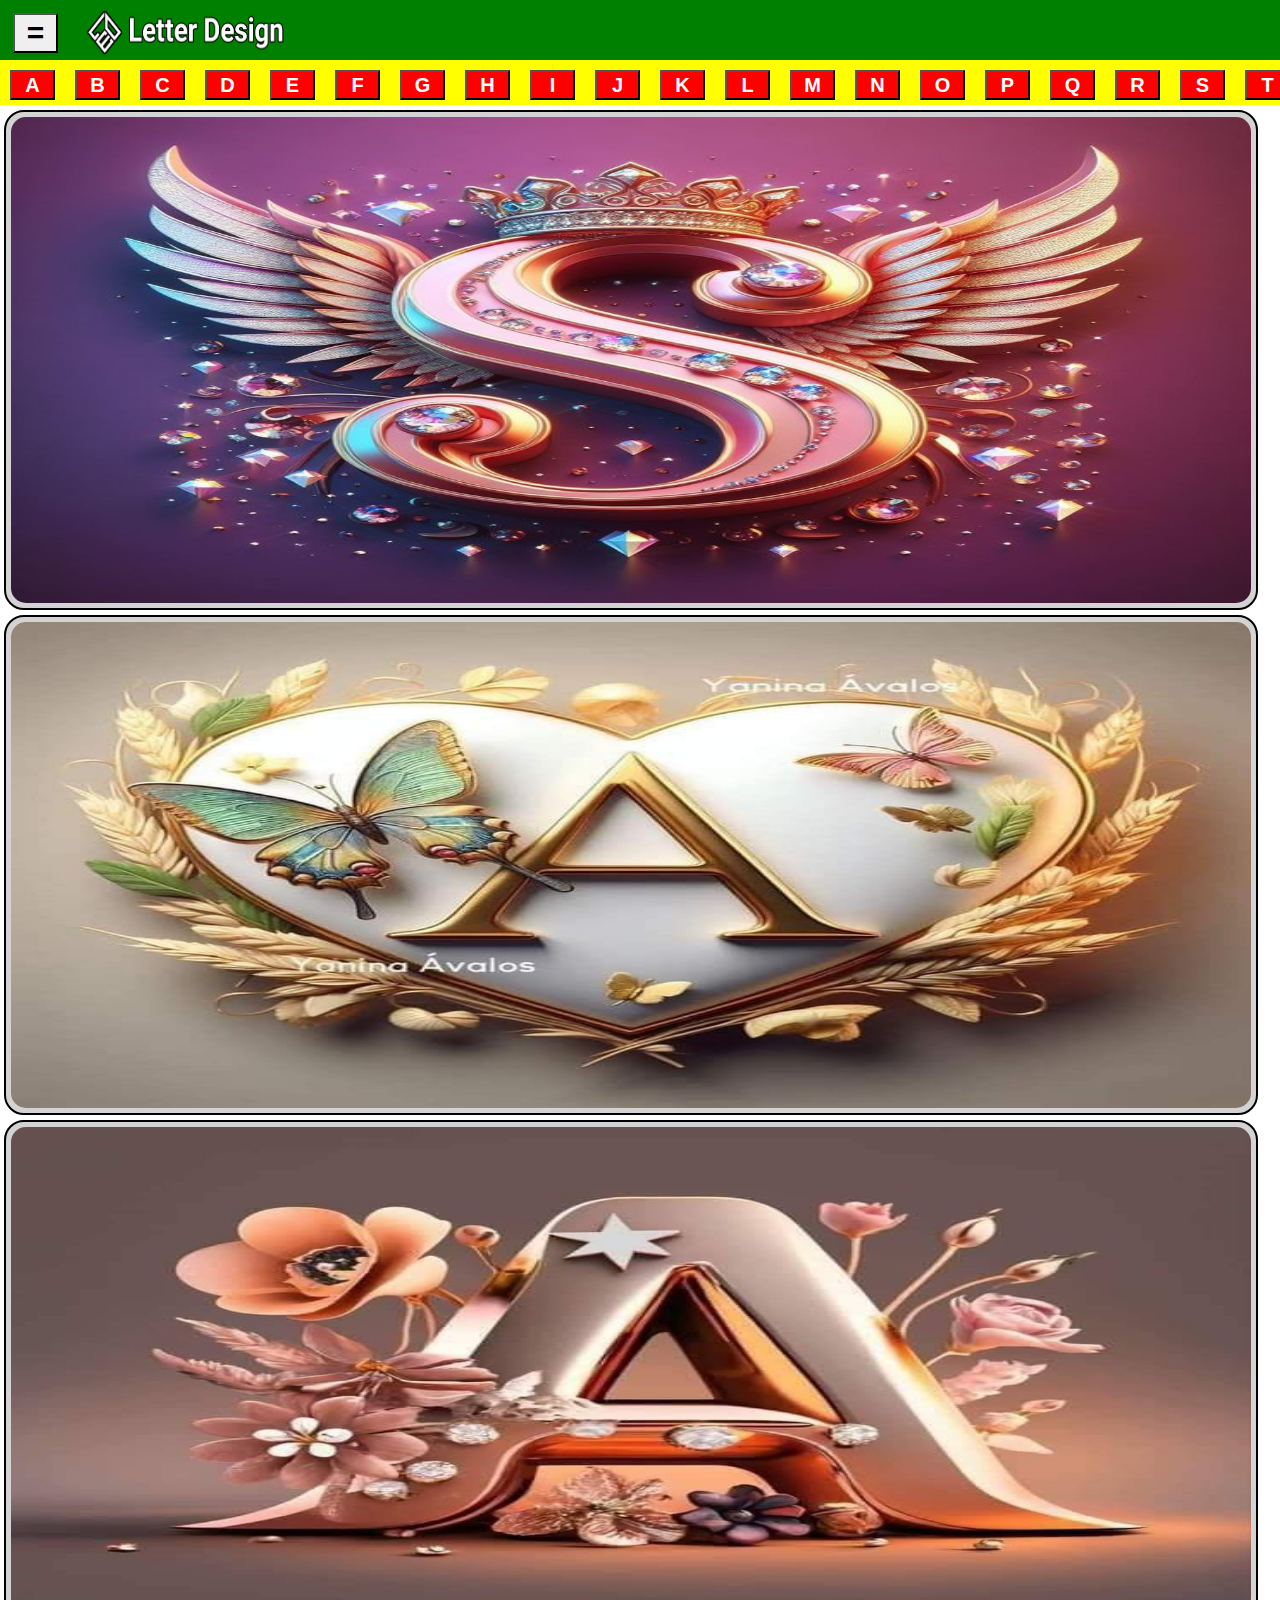
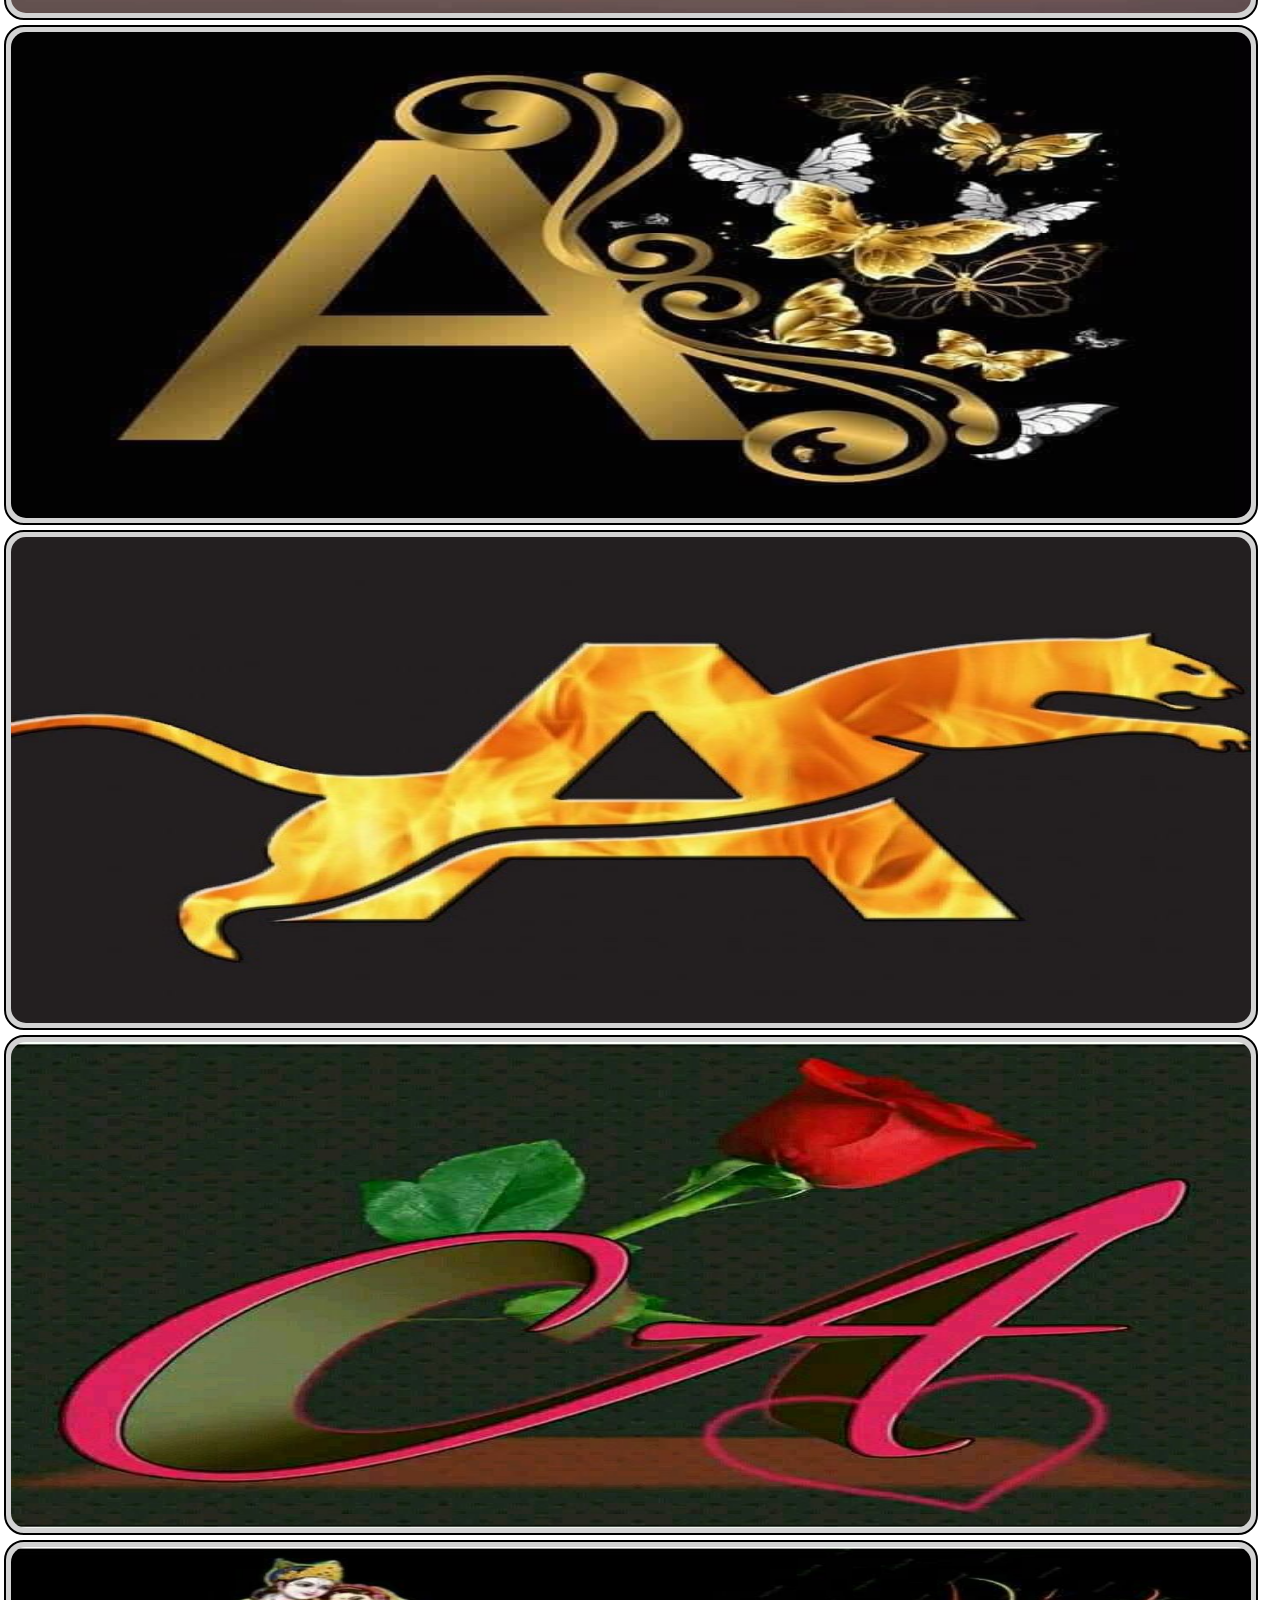
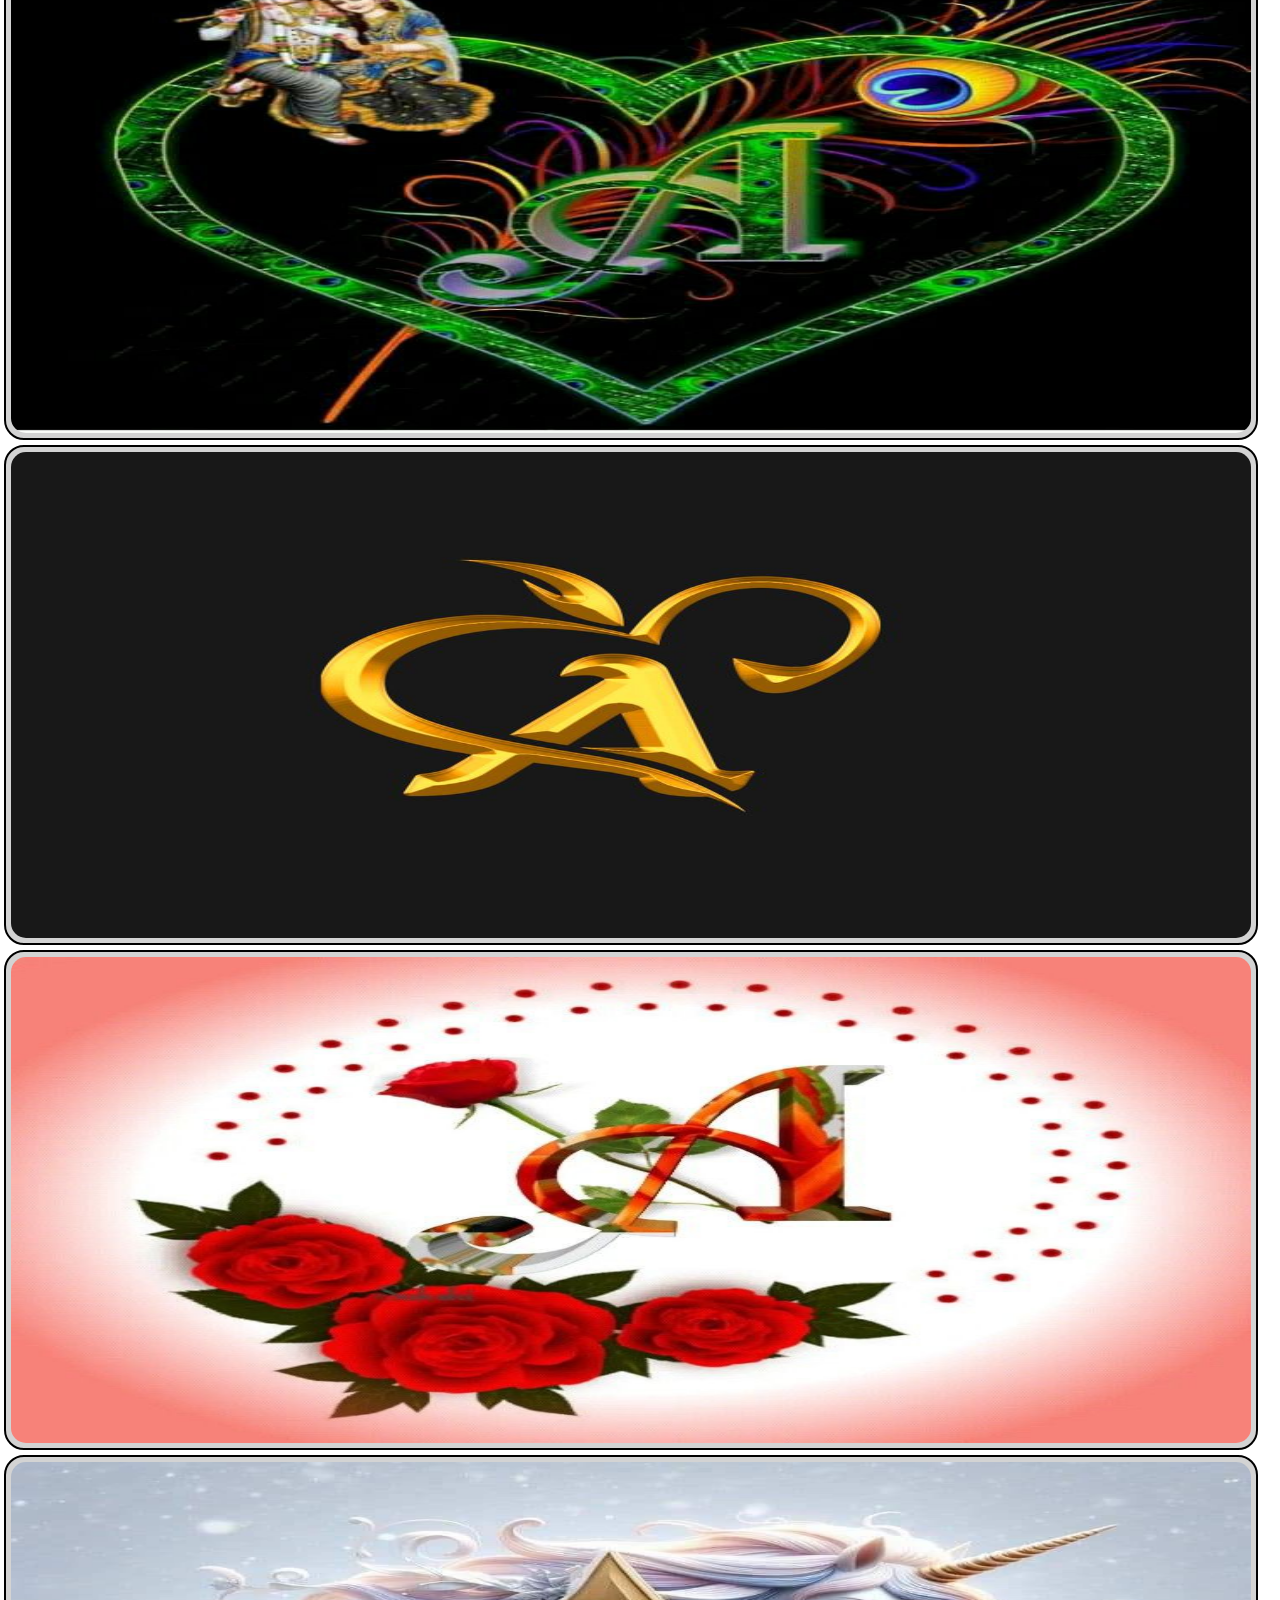
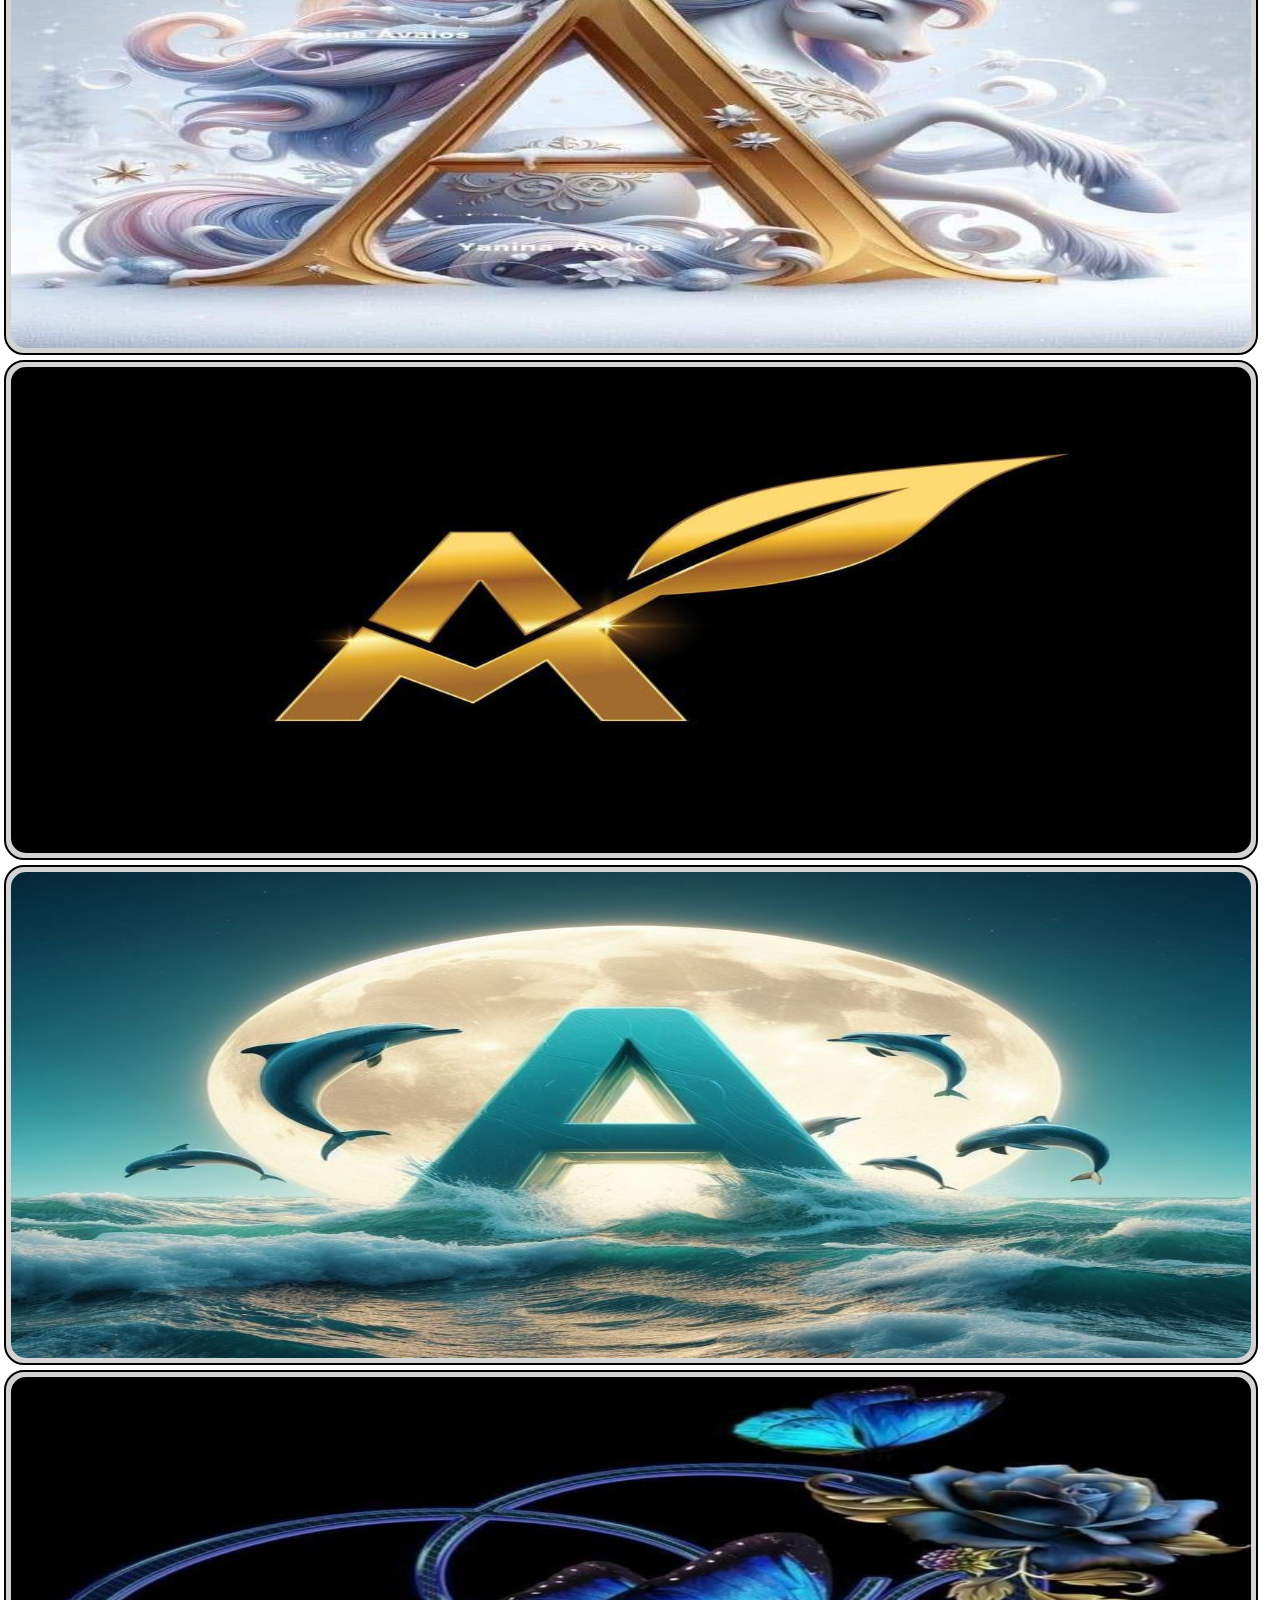
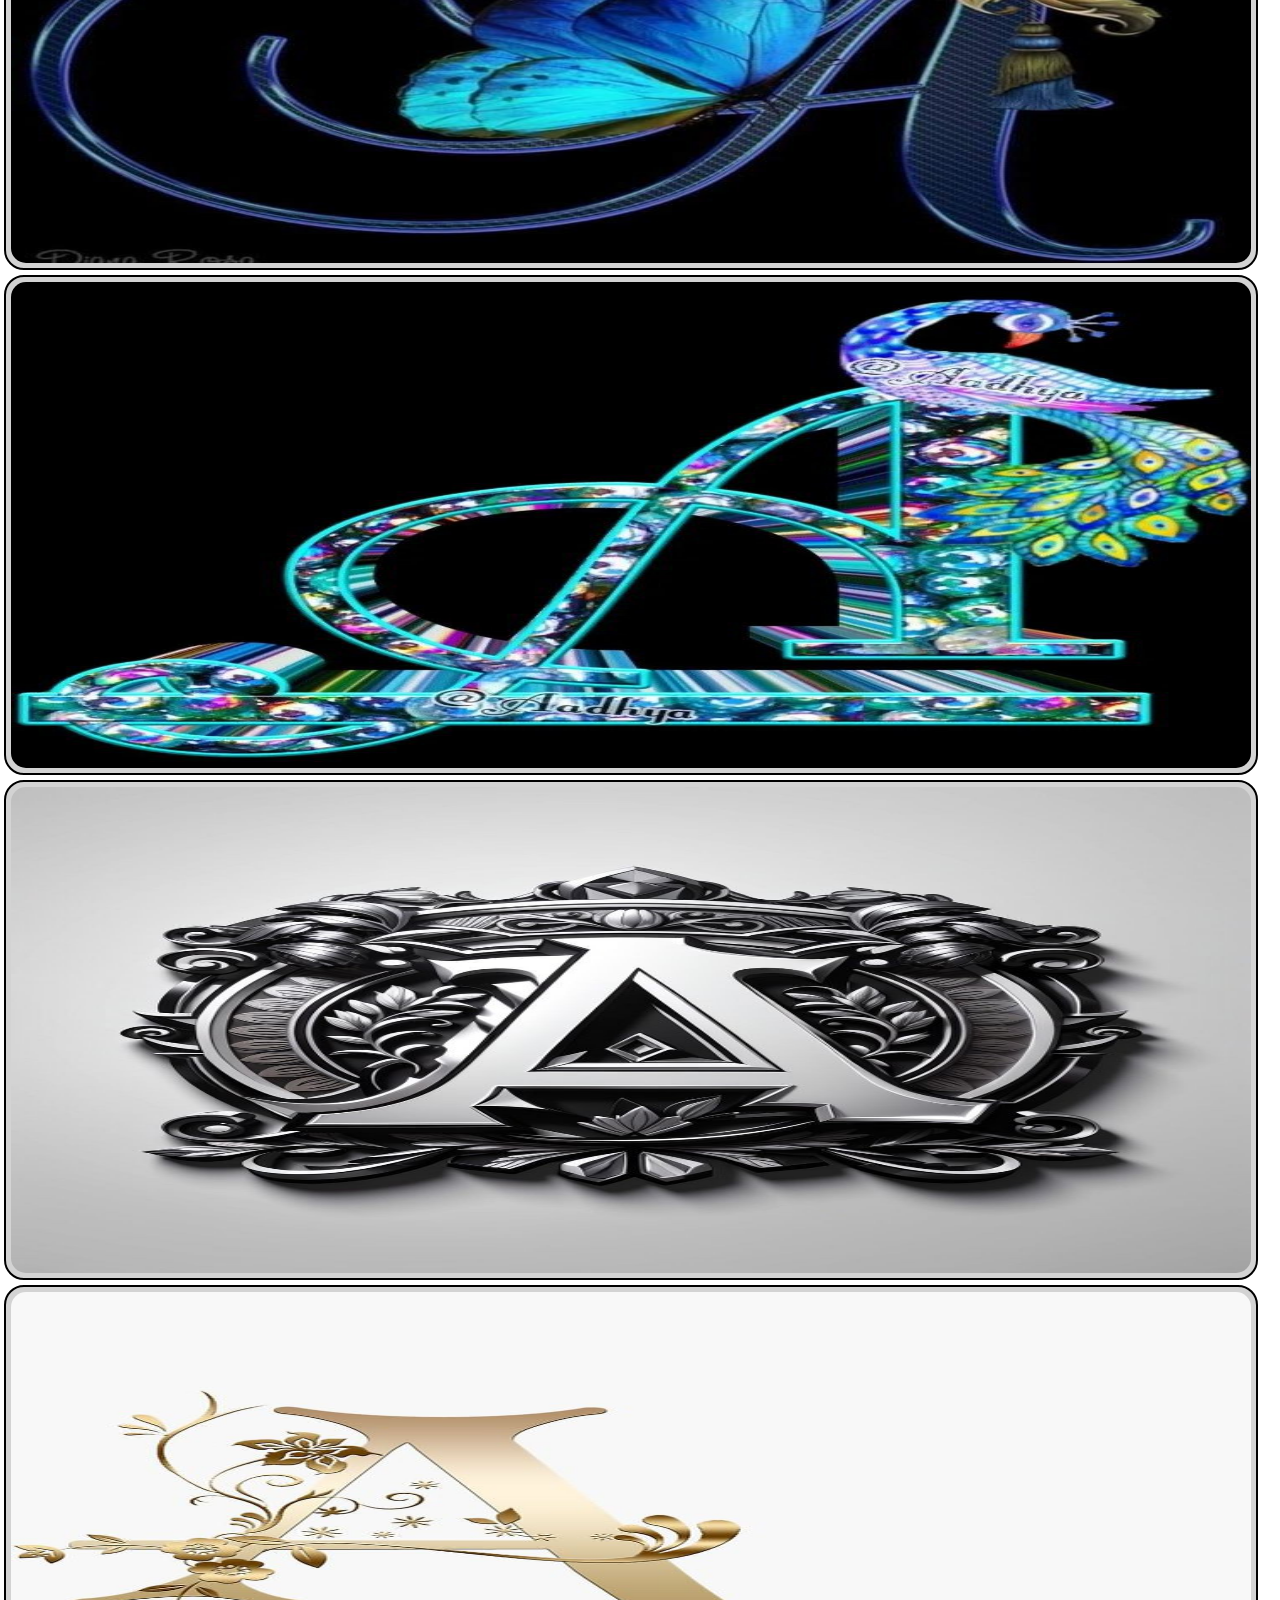
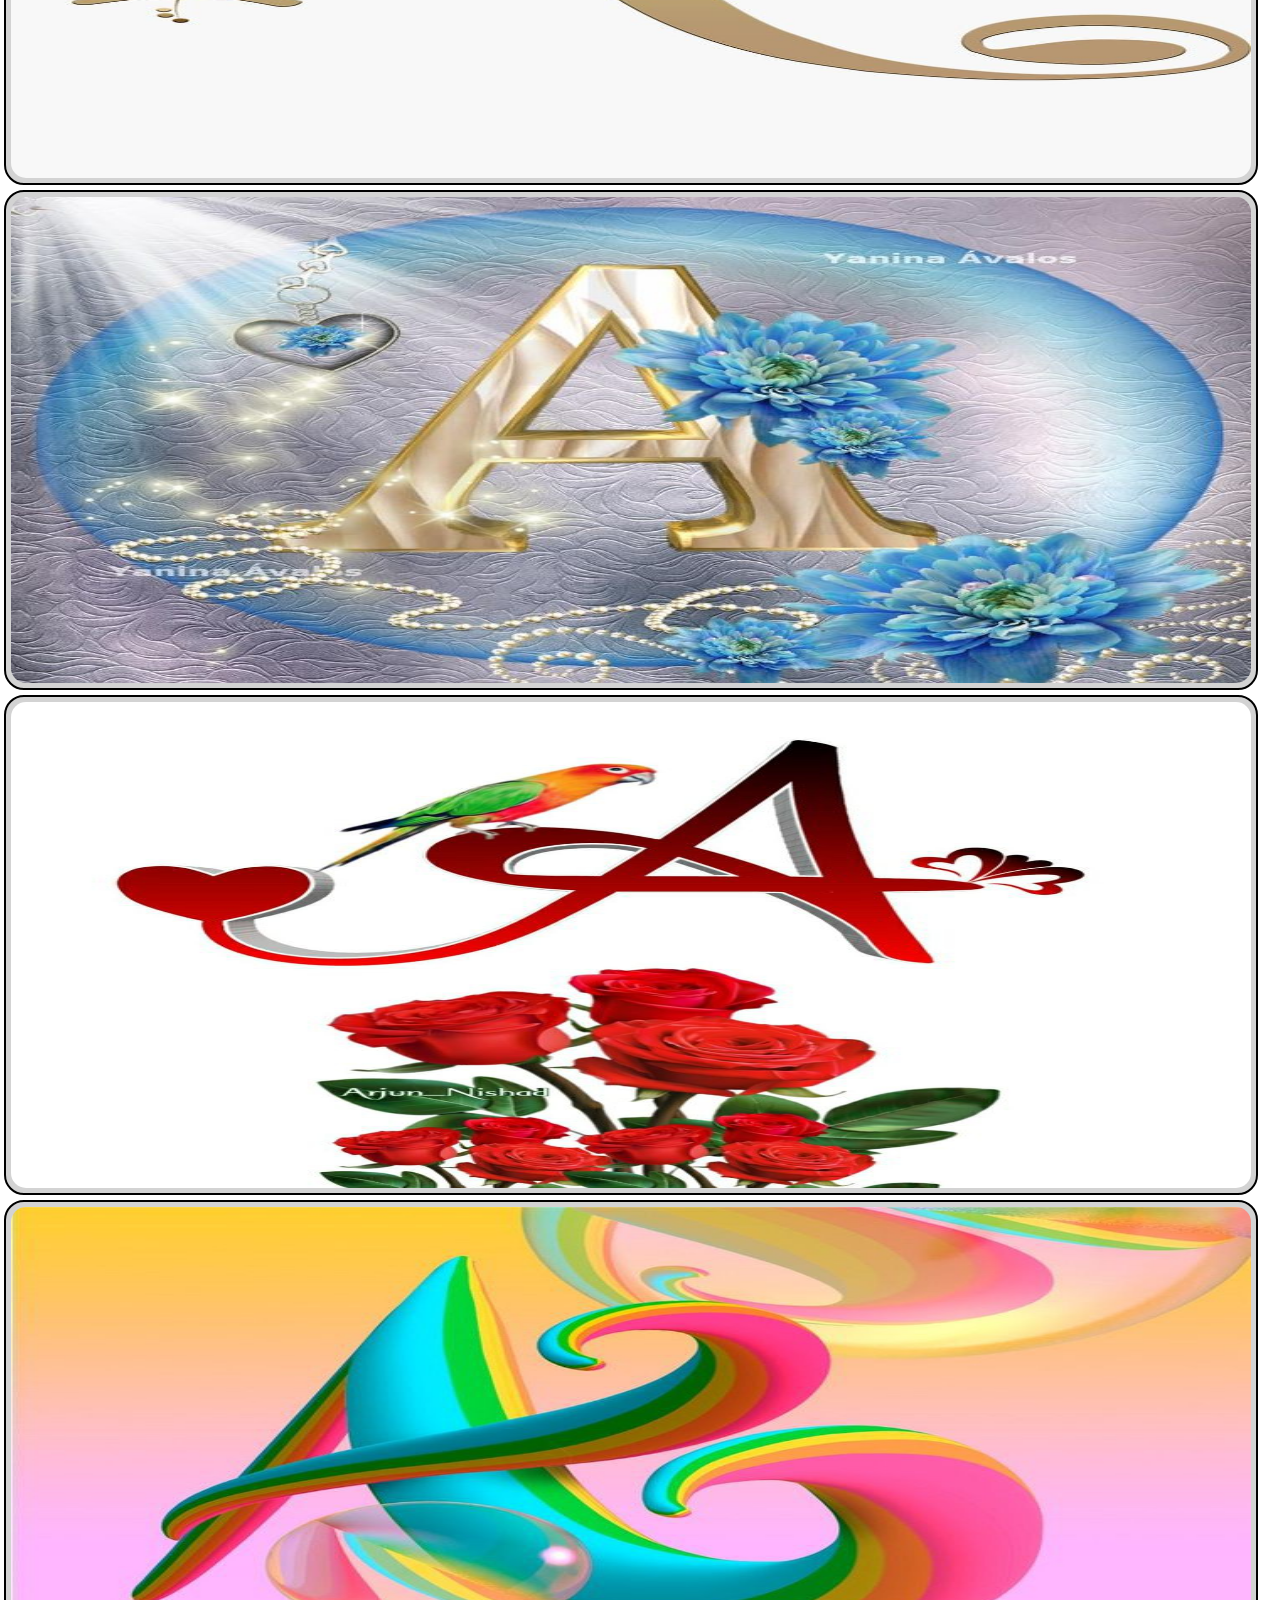
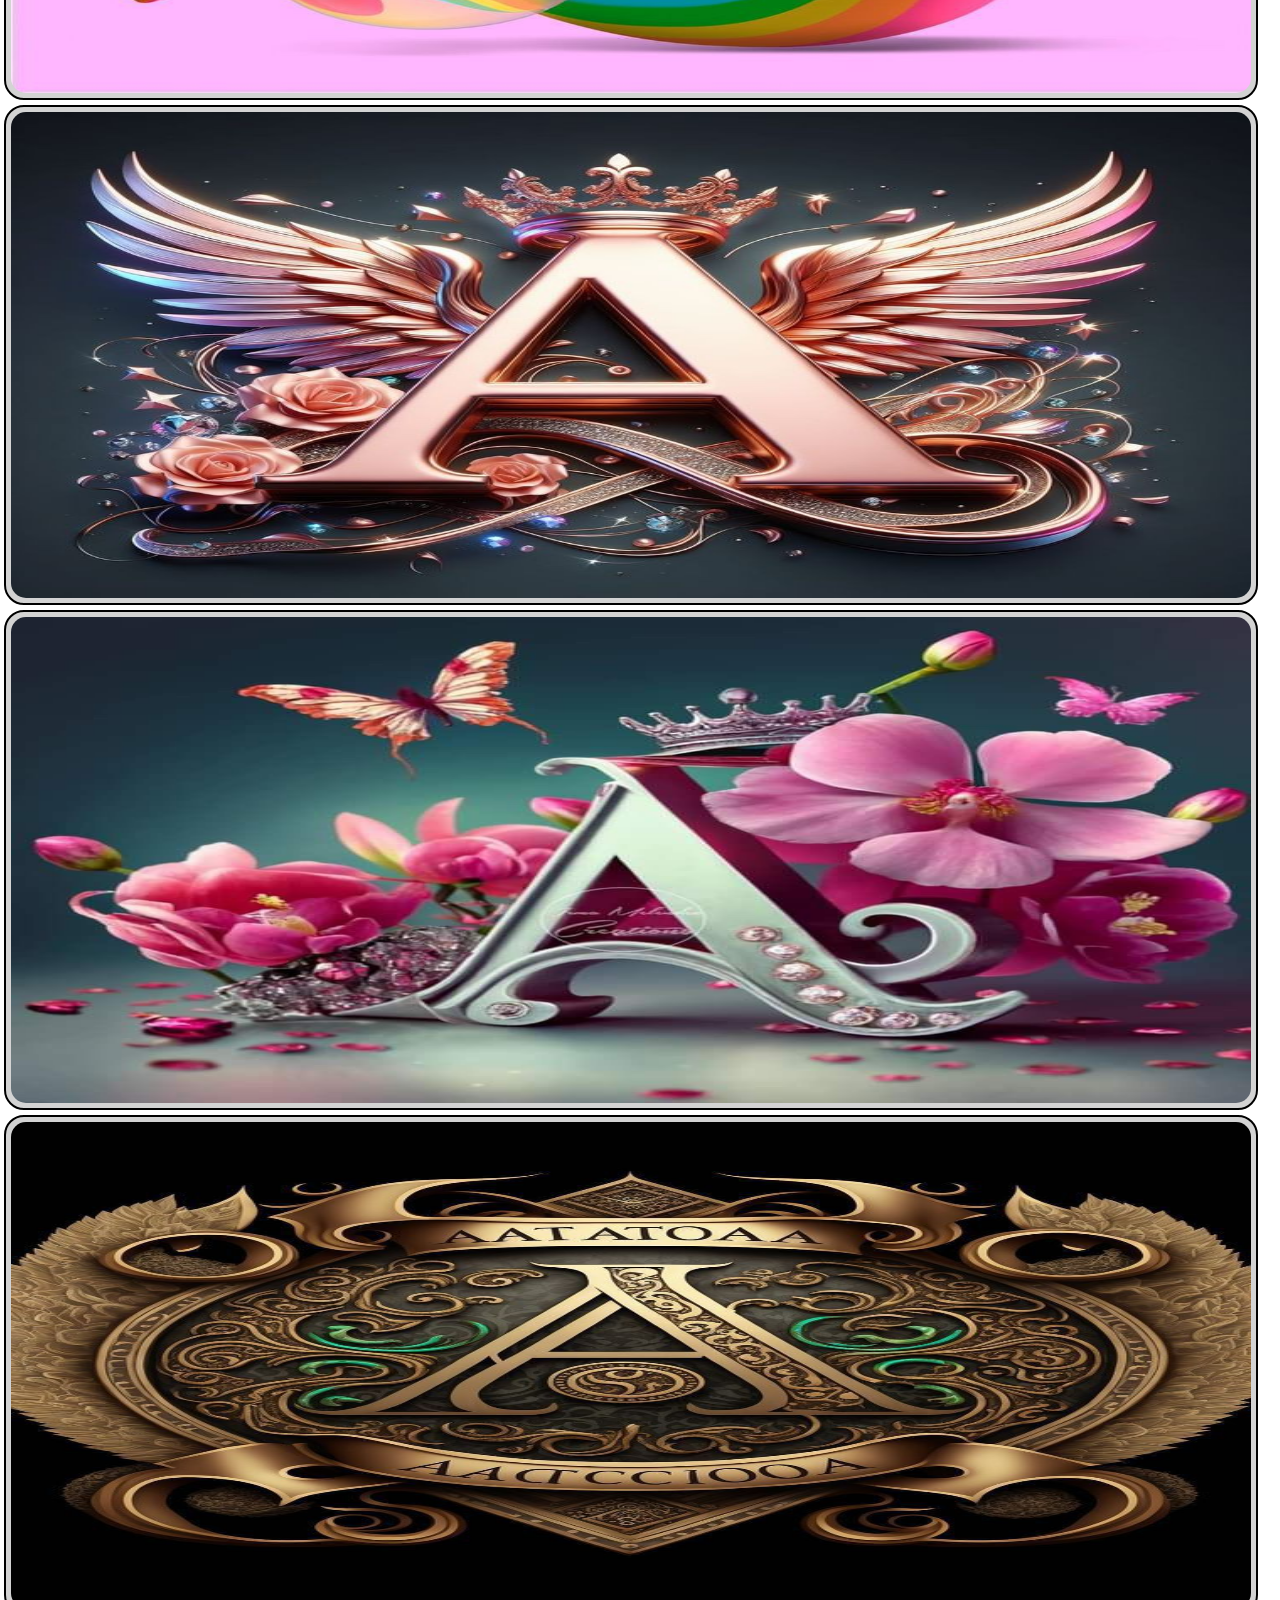
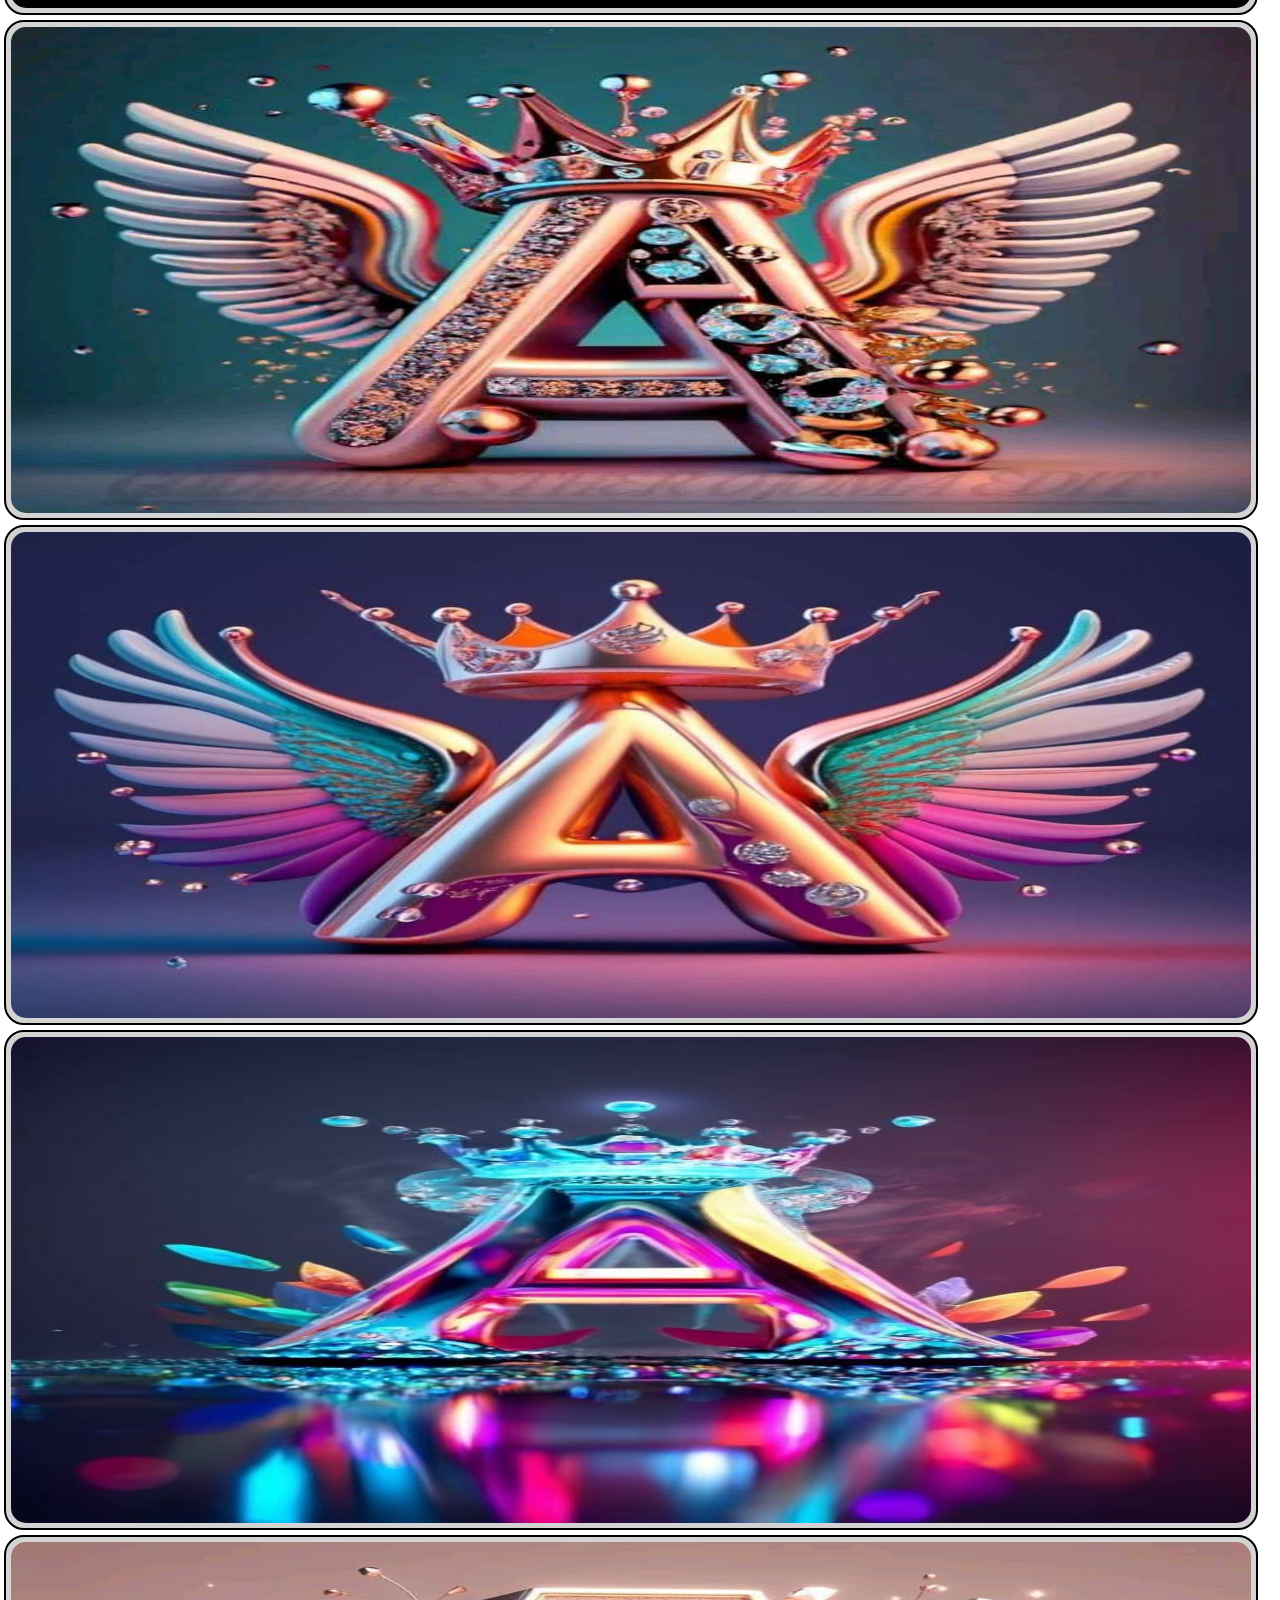
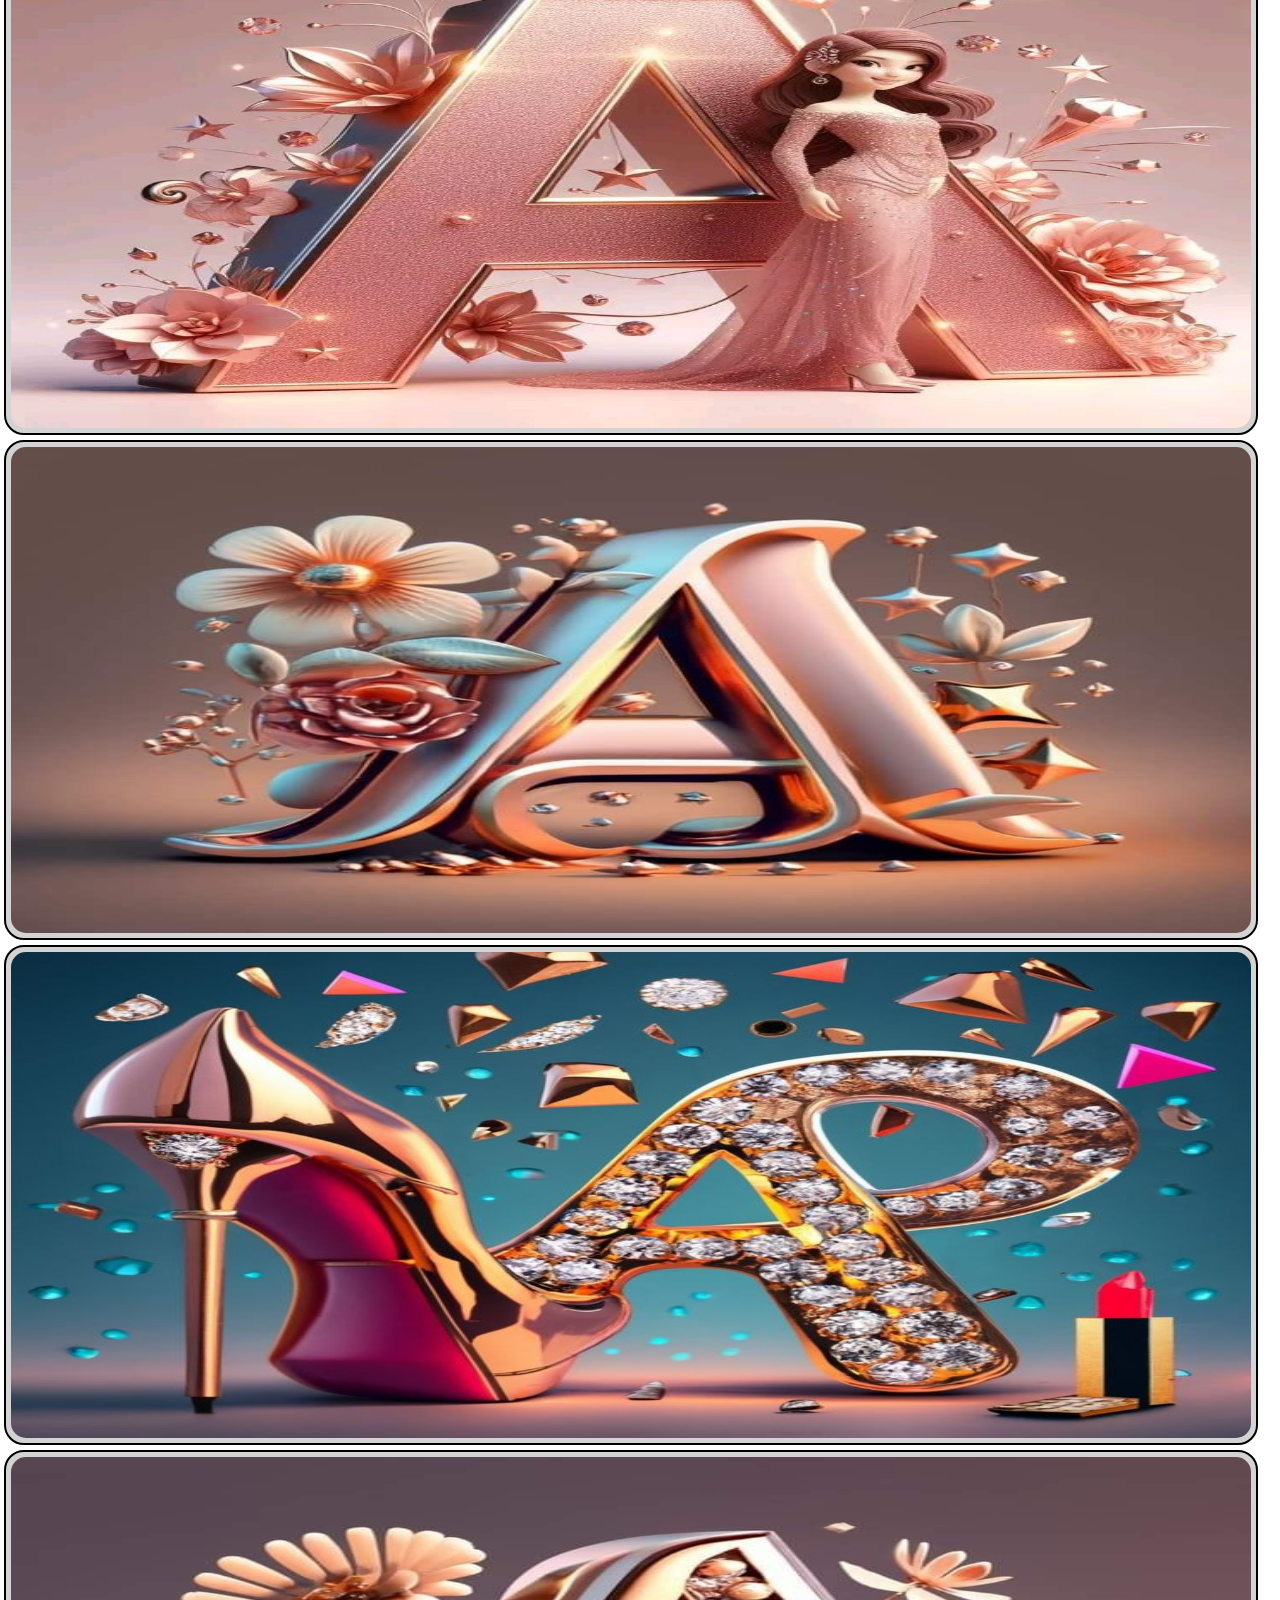
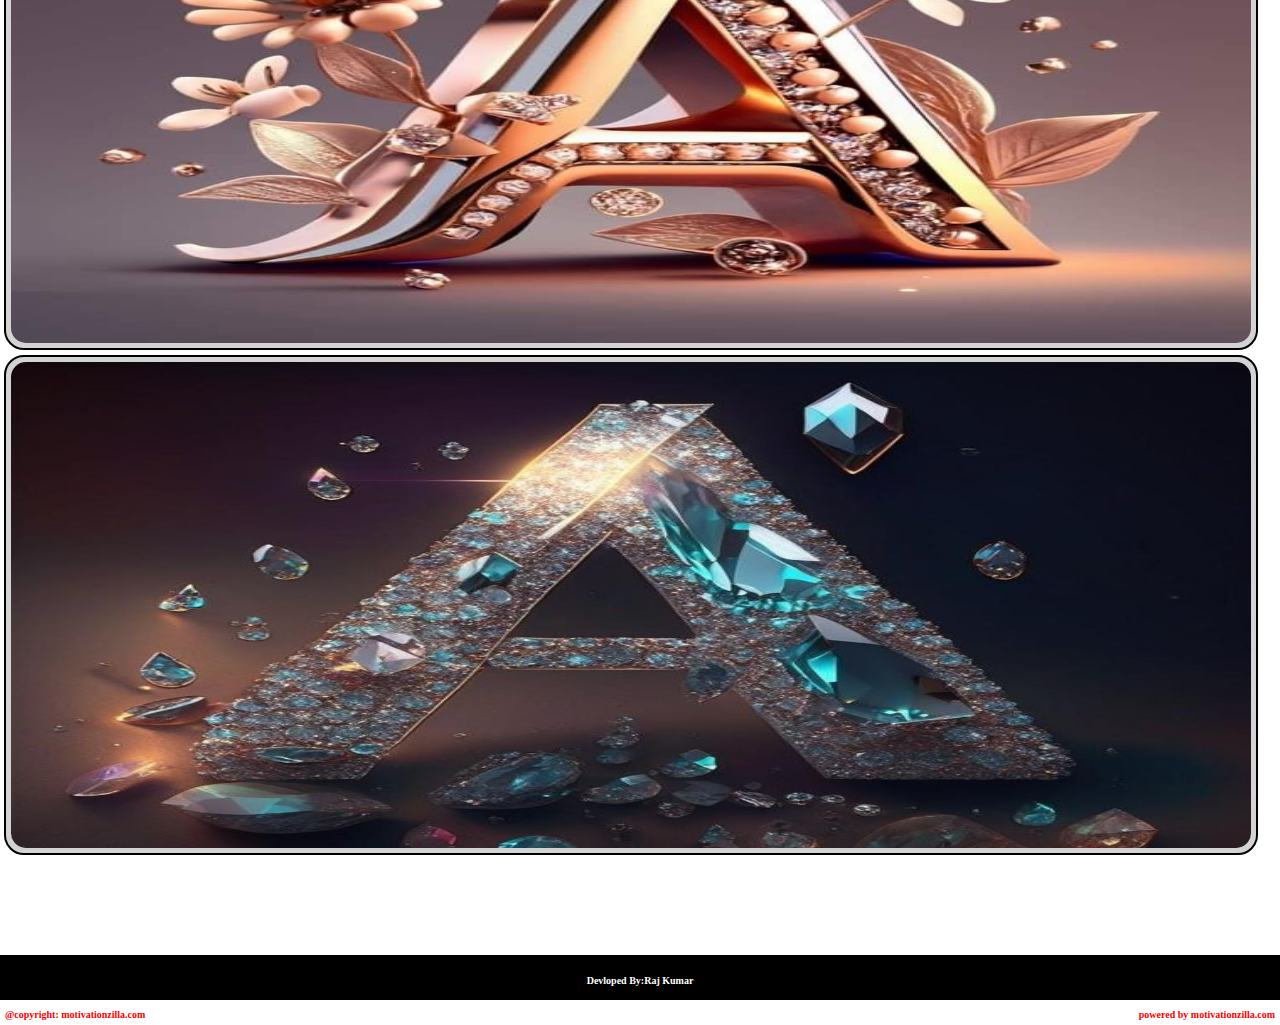
==== a.html @ f5a58be3 "A.html" ====
<!DOCTYPE html>
<html lang="eng">
  <head>
    <meta charset="UTF-8">
    <meta name="viewport" content="width=device-width, initial-scale=1.0">
    <title>
     A letter Design 
    </title>
    
    <link rel="stylesheet" href="style.css">
    
  </head>
  <body> 
    
    <header>

   <! more app section >
      <div>
              <button id="bto"> = <nav>
                <h4>More Apps</h4> <br>
               <a href="#"><box id="bx1" ></box></a><br>
               <p3>Meri Shayari</p3>
               
              
       <a href="#" ><box id="app2"></box></a>
        <p4> Shayari Ki Khajana</p4>
              
              
                

              </nav>
              
               </button>
               

        
      </div>
      
    <! more app section end>
      
      
      <img src="pro.png">
  

      
      <div id="menu">
        <center>

<div id="heading">
  
        <a href="a.html"><button id="top">A </button></a>
   
         <a href="b.html"><button id="top">B </button></a>
  
        <a href="c.html"><button id="top">C </button></a>
  
         <a href="d.html"><button id="top">D </button></a>

        <a href="e.html"><button id="top">E </button></a>

        <a href="f.html"><button id="top">F </button></a>
        
        <a href="g.html"><button id="top">G </button></a>
        
        <a href="h.html"><button id="top">H </button></a>
        
        <a href="i.html"><button id="top">I </button></a>
   
         <a href="j.html"><button id="top">J </button></a>

        <a href="k.html"><button id="top">K </button></a>
        
        <a href="l.html"><button id="top">L </button></a>
        
        <a href="m.html"><button id="top">M </button></a>
        
        
           <a href="n.html"><button id="top">N </button></a>

        <a href="o.html"><button id="top">O </button></a>
        
        <a href="p.html"><button id="top">P </button></a>
        
        <a href="q.html"><button id="top">Q </button></a> 
        
        
        <a href="r.html"><button id="top">R </button></a>

        <a href="s.html"><button id="top">S </button></a>
        
        <a href="t.html"><button id="top">T </button></a>
        
        <a href="u.html"><button id="top">U </button></a> 
        
         <a href="v.html"><button id="top">V </button></a>

        <a href="w.html"><button id="top">W </button></a>
        
        <a href="x.html"><button id="top">X </button></a>
        
        <a href="y.html"><button id="top">Y </button></a>       
        
        <a href="z.html"><button id="top">Z </button></a>            
         

   


                
                
        </div>
        </center>
        </div>
      
    </header>
    
    
    <section>
      <center>
      
      <div id="box">
    <a href="p1.jph" download="download">   <img id="image" src="p1.jpg">
     </a></div>



 

       
      <div id="boxe"> 
    <a href="aimg99.jpg" download="download"><img id="image" src="aimg99.jpg"></a>
       </div>
       
      <div id="boxe">
    <a href="aimg98.jpg" download="download"><img id="image" src="aimg98.jpg"></a>

      </div>
      <div id="boxe">    <a href="aimg97.jpg" download="download"><img id="image" src="aimg97.jpg"></a>
 
       </div>
      <div id="boxe">   <a href="aimg96.jpg" download="download"><img id="image" src="aimg96.jpg"></a>
 
       </div>
      <div id="boxe">   <a href="aimg95.jpg" download="download"><img id="image" src="aimg95.jpg"></a>
 
        </div>
      <div id="boxe">  <a href="aimg94.jpg" download="download"><img id="image" src="aimg94.jpg"></a>
 
          </div>
      <div id="boxe"><a href="aimg93.jpg" download="download"><img id="image" src="aimg93.jpg"></a>
 
        </div>
      <div id="boxe">  <a href="aimg92.jpg" download="download"><img id="image" src="aimg92.jpg"></a>
       </div>
      <div id="boxe">   <a href="aimg91.jpg" download="download"><img id="image" src="aimg91.jpg"></a>
        </div>
      <div id="boxe">  <a href="aimg90.jpg" download="download"><img id="image" src="aimg90.jpg"></a>
        </div>
      <div id="boxe">  <a href="aimg89.jpg" download="download"><img id="image" src="aimg89.jpg"></a>
        </div>
      <div id="boxe">  <a href="aimg88.jpg" download="download"><img id="image" src="aimg88.jpg"></a>
        </div>
      <div id="boxe">  <a href="aimg87.jpg" download="download"><img id="image" src="aimg87.jpg"></a>
         </div>
      <div id="boxe"> <a href="aimg86.jpg" download="download"><img id="image" src="aimg86.jpg"></a>
        </div>
      <div id="boxe">  <a href="aimg85.jpg" download="download"><img id="image" src="aimg85.jpg"></a>
        </div>
      <div id="boxe">  <a href="aimg84.jpg" download="download"><img id="image" src="aimg84.jpg"></a>
        </div>
      <div id="boxe">  <a href="aimg83.jpg" download="download"><img id="image" src="aimg83.jpg"></a>
        </div>
      <div id="boxe">  <a href="aimg82.jpg" download="download"><img id="image" src="aimg82.jpg"></a>
        </div>
      <div id="boxe">  <a href="aimg81.jpg" download="download"><img id="image" src="aimg81.jpg"></a>
        </div>
      <div id="boxe">  <a href="aimg80.jpg" download="download"><img id="image" src="aimg80.jpg"></a>
        </div>
      <div id="boxe">  <a href="aimg79.jpg" download="download"><img id="image" src="aimg79.jpg"></a>
        </div>
      <div id="boxe">  <a href="aimg78.jpg" download="download"><img id="image" src="aimg78.jpg"></a>
       </div>
      <div id="boxe">   <a href="aimg77.jpg" download="download"><img id="image" src="aimg77.jpg"></a>
       </div>
      <div id="boxe">   <a href="aimg76.jpg" download="download"><img id="image" src="aimg76.jpg"></a>
       </div>
      <div id="boxe">   <a href="aimg75.jpg" download="download"><img id="image" src="aimg75.jpg"></a>
       </div>
      <div id="boxe">   <a href="aimg74.jpg" download="download"><img id="image" src="aimg74.jpg"></a>
        </div>
      <div id="boxe">  <a href="aimg73.jpg" download="download"><img id="image" src="aimg73.jpg"></a>
        </div>
      <div id="boxe">  <a href="aimg72.jpg" download="download"><img id="image" src="aimg72.jpg"></a>
        </div>
      <div id="boxe">  <a href="aimg71.jpg" download="download"><img id="image" src="aimg71.jpg"></a>
       </div>
</box>

 
 

      
      
      </center>
    </section>
   
   
    <footer>
      <p>Devloped By:Raj Kumar</p> <br>
        <p1>@copyright: motivationzilla.com</p1>
      <p2>powered by motivationzilla.com</p2>
        
      
    </footer>
    
  </body>
</html>
---- style.css ----
body{
      margin: 0;
      padding: 0;
    }
    
    
    
      
      header{
        width: 100%;
        height: 60px;
        box-sizing: border-box;
        background-color: green;
        float: left;
        position: fixed;
      }
      
      #menu{
        width: 100%;
        height: 45px;
        box-sizing: border-box;
        border-width:2px ;
        border-color: black;
        margin-top:60px ;
        background-color: yellow;
        position: fixed;
        
      overflow: scroll;
      }
      
      h3{
        float: left;
        margin-block: 6px;
        margin: 10px;
        margin-left:17px ;
        text-decoration: none;
        color: black;
        
        #video{
            font-color:red;
            color:red;
        }
        
      }
      #top{
        width: 45px;
        height: 30px;
        background-color:red ;
        font-size: 20px;
        float: left;
        margin-block: 6px;
        margin: 10px;
        margin-left:10px ;
        text-decoration: none;
        color: white;
        font-weight: bold;
      }
  
      #box{
        width: 98%;
        height: 500px;
        box-sizing: border-box;
        border-width:2px ;
        border-color: black;
        border-style: solid;
        float: left;
        margin-top: 110px;
        margin-left: 3.5px;
        border-radius: 20px;
        background-color: lightgray;
       
        
      }
      #boxe{
        width: 98%;
        height: 500px;
        box-sizing: border-box;
        border-width:2px ;
        border-color: black;
        border-style: solid;
        float: left;
        margin-top: 5px;
        margin-left: 3.5px;
        border-radius: 20px;
        padding: 0;
        background-color: lightgray;
      }
      footer{
        width: 100%;
        height: 45px;
        float: left;
        box-sizing: border-box;
        background-color: black;
        margin-top: 100px;
        
        
      }
      
      p{
        text-align: center;
        color: white;
        font-size: 10px;
        margin-top: 20px;
        font-weight: bold;
        margin-bottom: 0px;
        box-sizing: border-box;
      }
      
      p1{
        color: red;
        font-size: 10px;
        float: left;
        padding: 5px;
        font-weight: bold;
      }
      
      p2{
        color: red;
        font-size: 10px;
        float: right;
        padding: 5px;
        font-weight: bold;
      }
      img{
        width:200px;
        height: 70px;
        box-sizing: border-box;
        float: left;
        margin-top:-7px;
        margin-left:15px;
        
        
      }
     #image{
       width: 100%;
       height: 100%;
       margin: 0;
       padding: 0;
       border-radius: 20px;
       padding: 5px;
       
     }
  #heading{
        width: 1800px;
        height: 40px;
        box-sizing: border-box;
        margin-top:0px ;
        background-color: yellow;
        border-radius: 0 0 20px 20px;
        float: left;
  }
    
    #btn{
      float: right;
      margin: 10px;
      padding: 0;
      margin-top:13px;
      width: 40px;
      height: 40px;
      border-radius:50px;
      background-image: url("abt.png") ;
      background-repeat:no-repeat;
      background-size:40px 40px ;
      background-position: center ;
      border-color: white;
      
    }  
    
    #bto{
      float: left;
      width: 45px;
      height: 40px;
      text-align: center;
      border-radius: 0px;
      box-sizing: border-box;
      font-size: 30px;
      margin: 13px;
      padding: 0px;
      font-weight: bold;
      position: relative;
      
      
    }
    
nav{
width:300px;
height:300px;
float: left;
background-color:green;
position:absolute;
top:90px;
right: 0px;
left: -15px;
box-sizing: border-box;
display: none;
font-size: 70px;
text-align: right;
padding: 10px;
padding-top: 0px;
border-width: 4px 4px 4px 0px;
border-color: #F800FF;
border-style: solid;
      
    }
    
#bto:hover nav{
  display: block;

}

#bto:hover {
  background-color:red;
  transition: 0.5s;
  color: white;

} 




#bx1{
  width: 60px;
  height: 60px;
  float: left;
  background-color: black;
  margin-top: -30px;
  padding: 0px;
  border-radius: 10px;
  margin-bottom: 0px;
}

h4{
  font-size: 25px;
  float: left;
  padding: 0px;
  margin: 0px;
 
}

p3{
  font-size: 11px;
  color: white;
  float: left;
  margin-top: -48px;
  
  
}



#app2{
  width: 60px;
  height: 60px;
  float: right;
  background-color: red;
  margin-top: -110px;
  margin-right: 120px;
  box-sizing: border-box;
  border-radius: 10px;
}

p4{
  font-size: 11px;
  color: white;
  float: left;
  margin-top: -48px;
  margin-left: 80px;
  
}

#p5{
  font-size: 50px;
  float: right;
  margin-top: 105px;
  position: relative;
  margin-right: 10px;
  width: 50px;
  height: 54px;
  background-color: green;
  text-align: center;
  border-width: 4px 4px 4px 0px;
  border-color: #F800FF;
  border-style: solid;
  box-sizing: border-box;
  color: white;
  
}
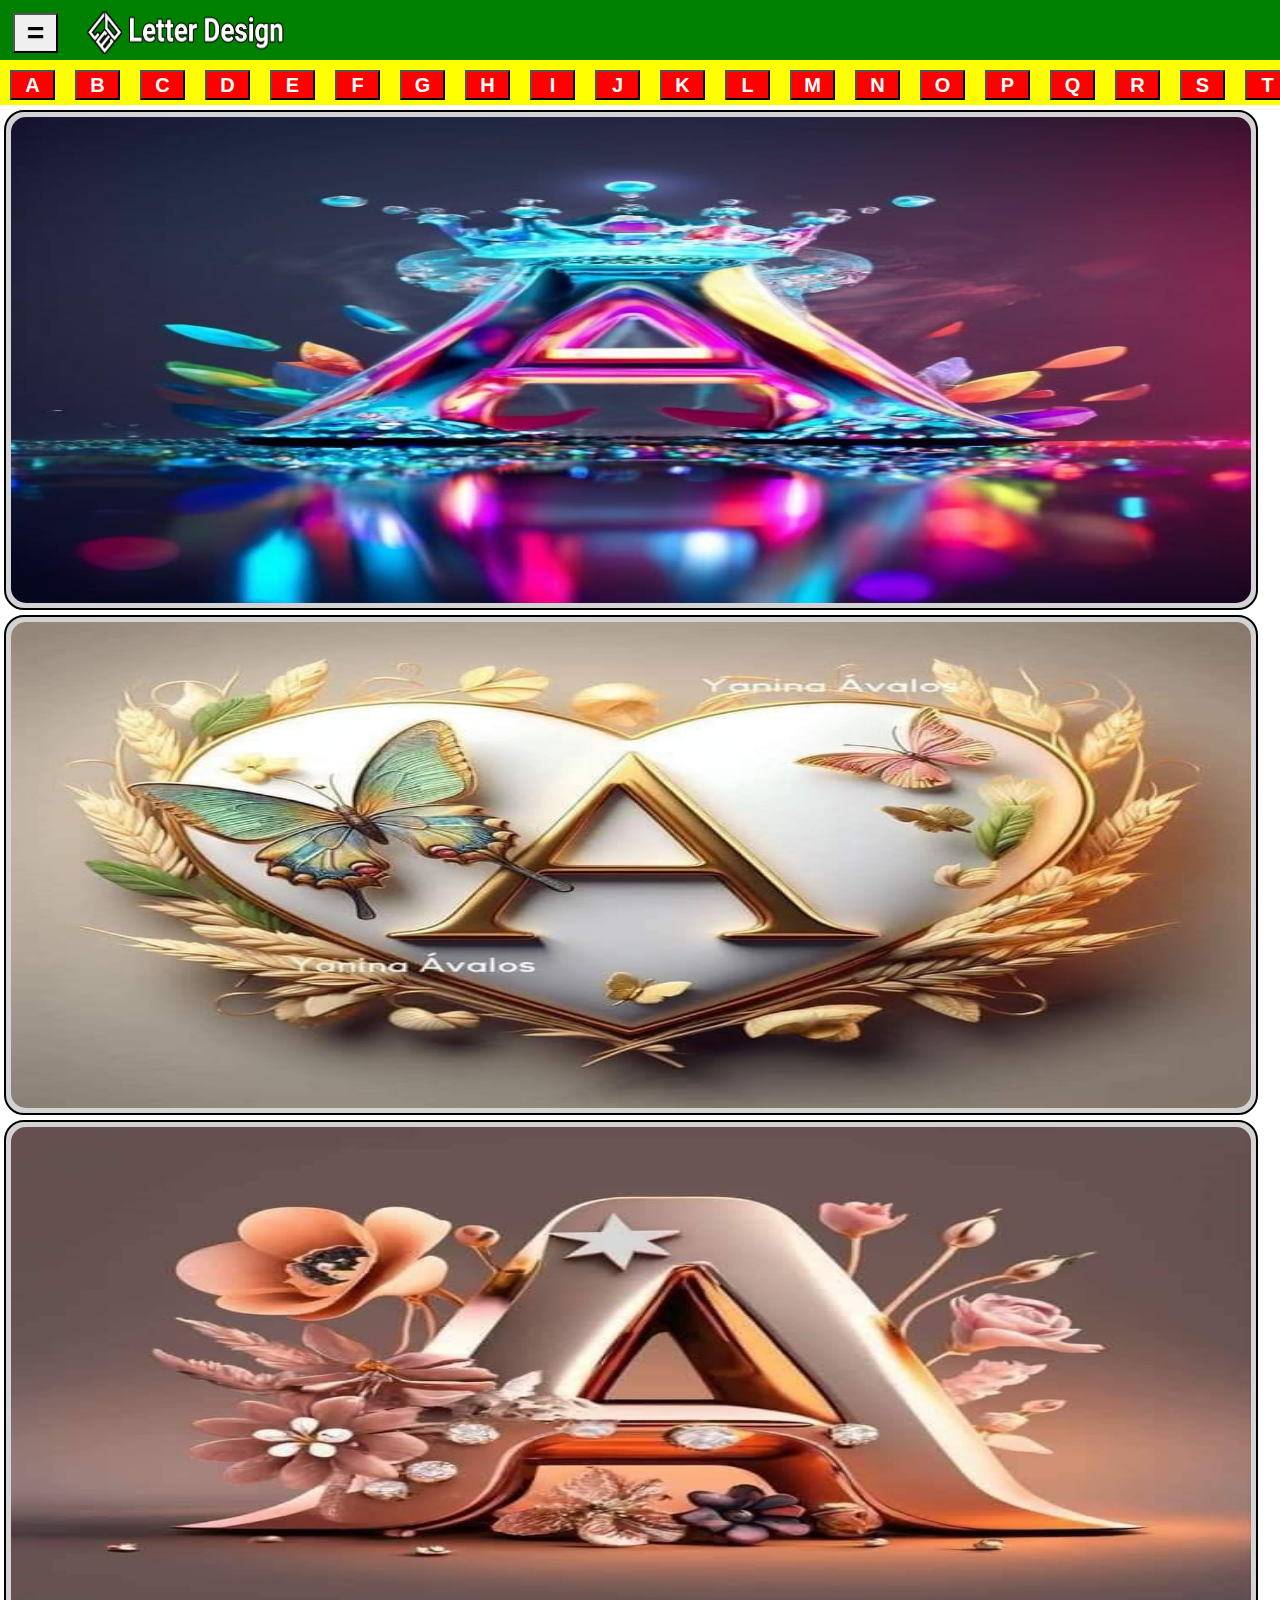
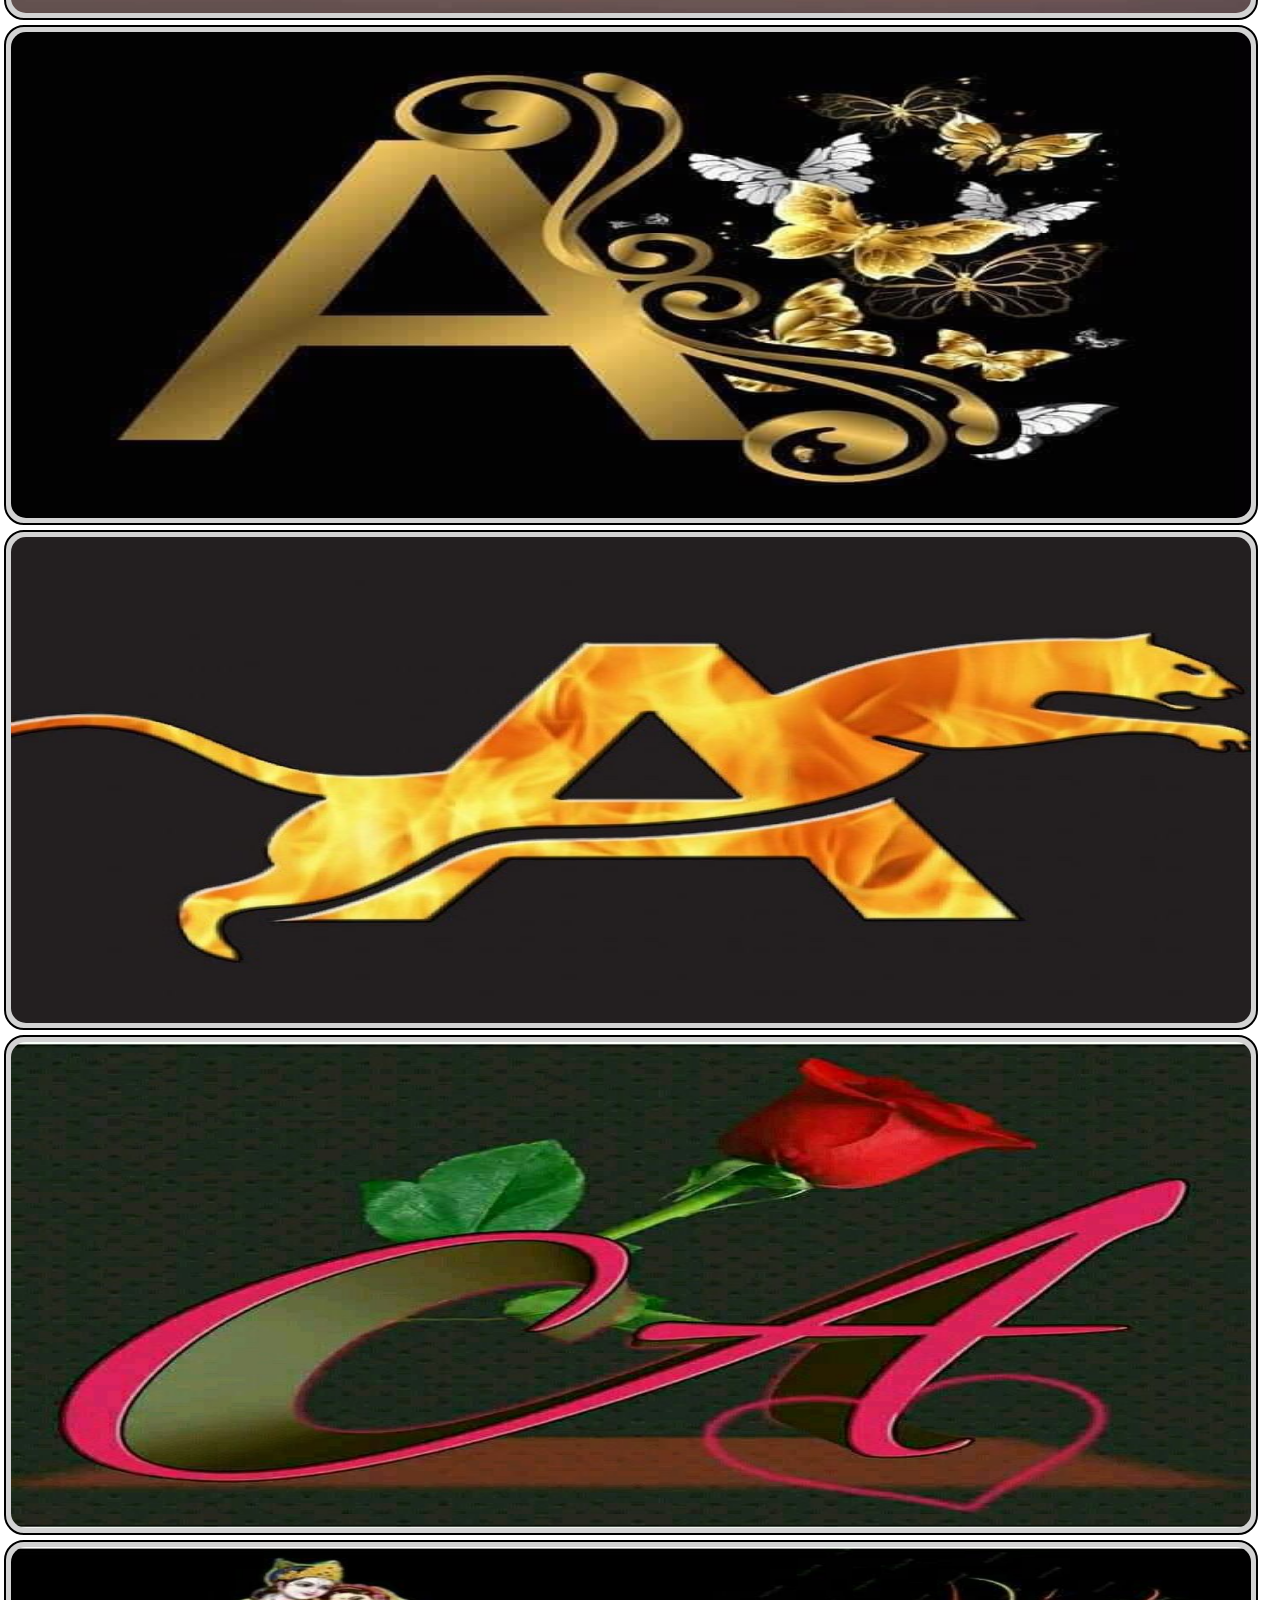
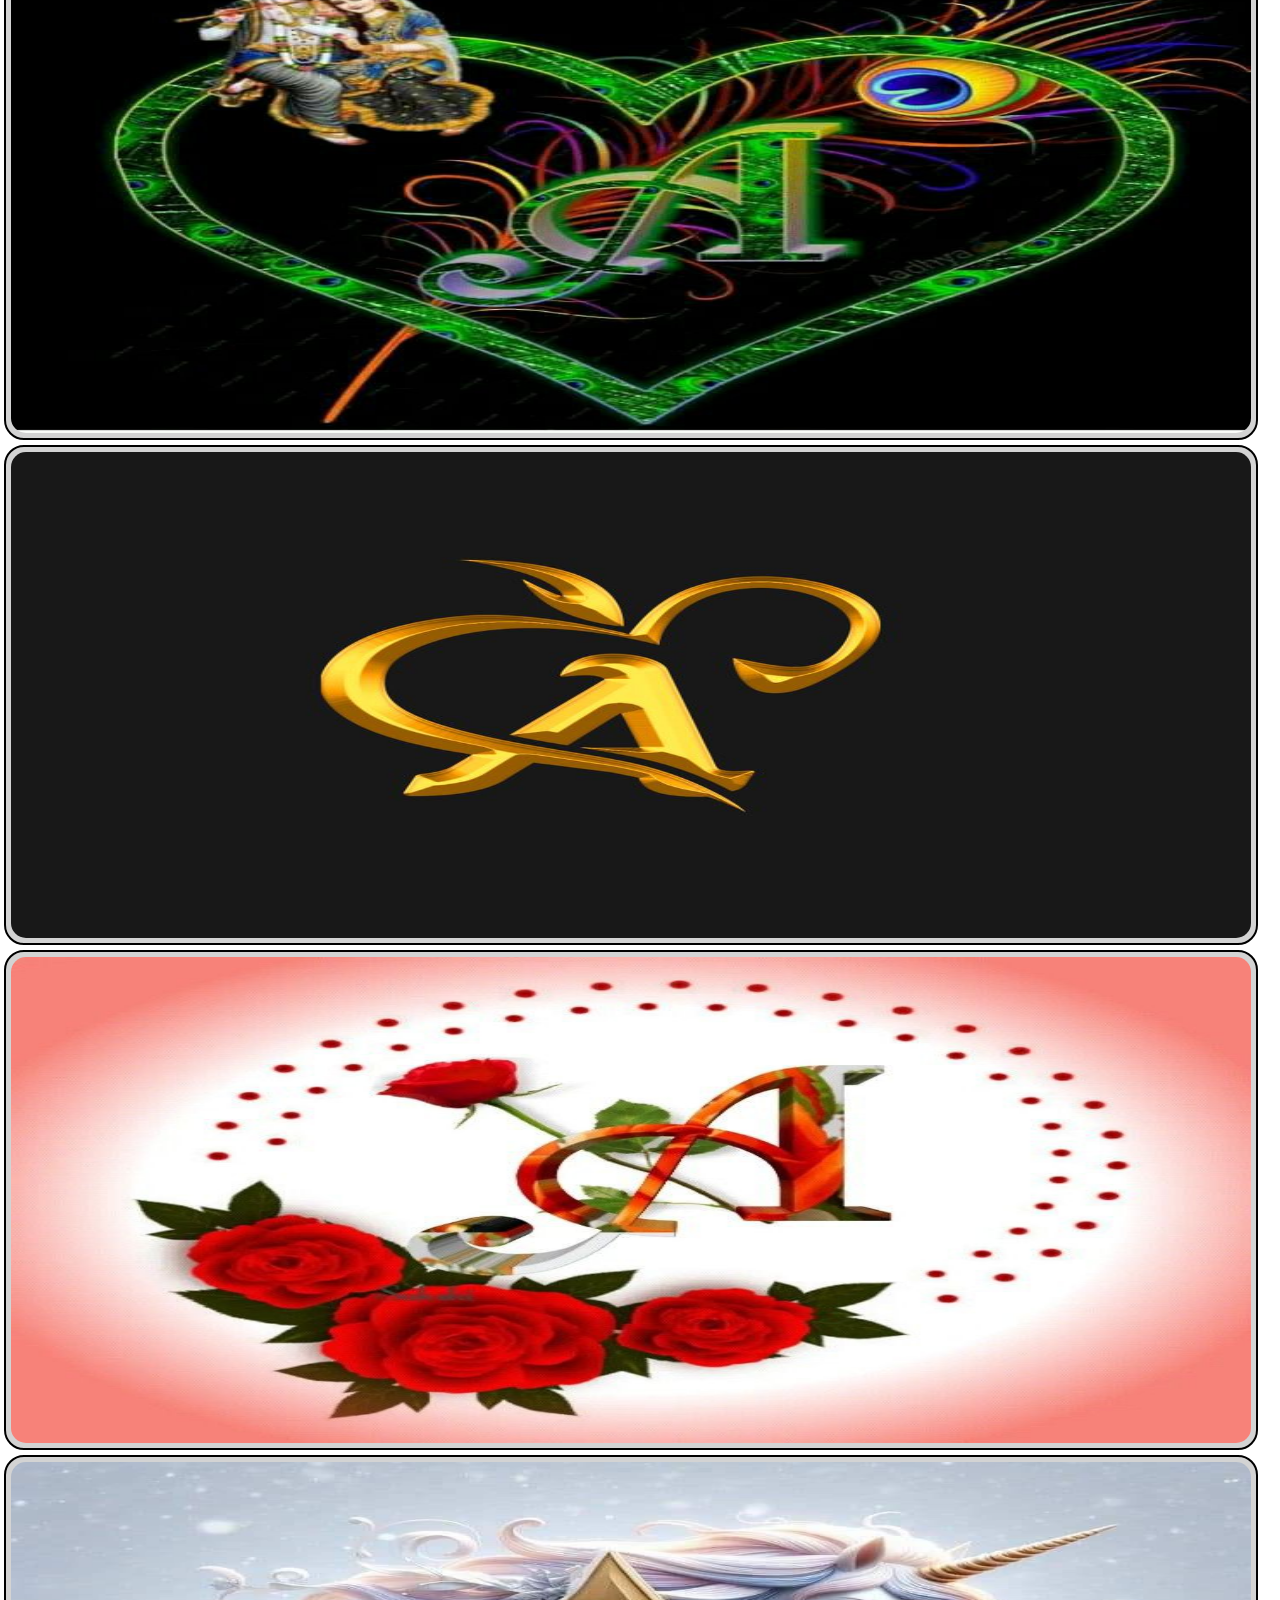
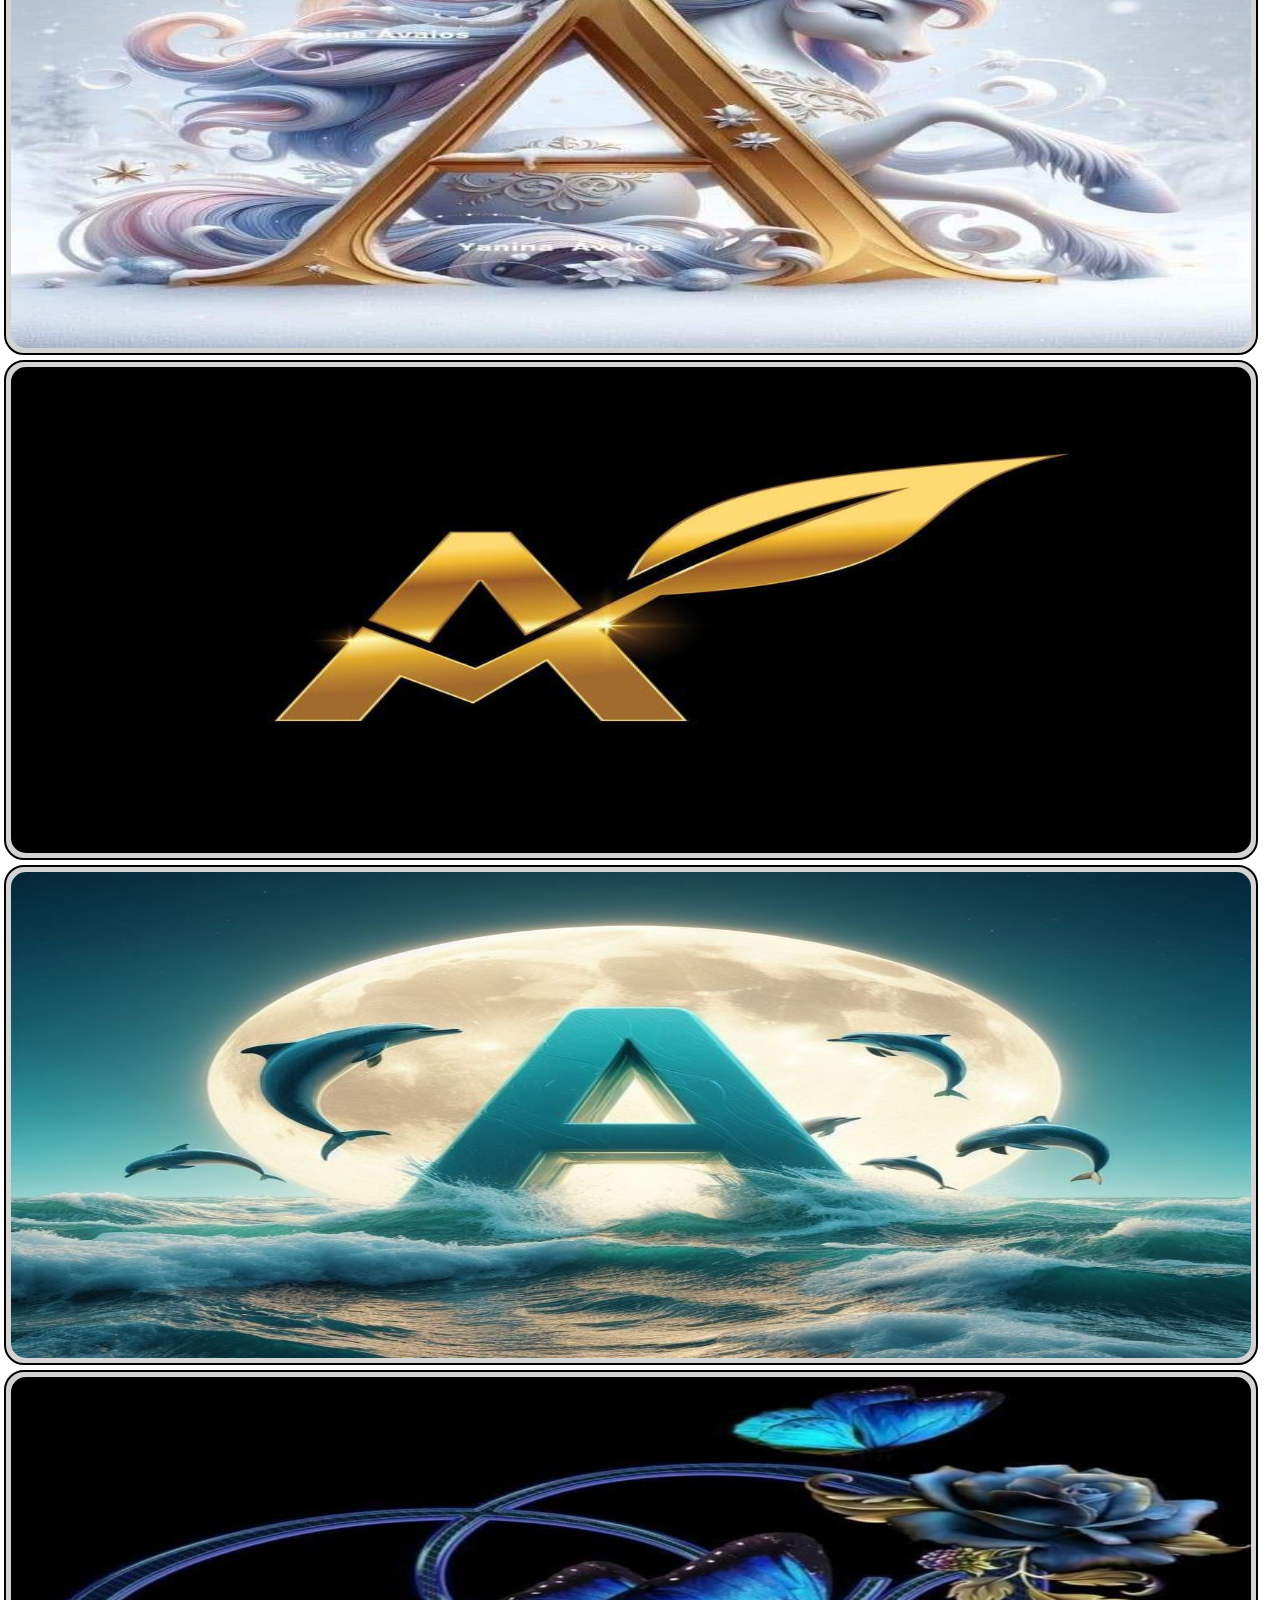
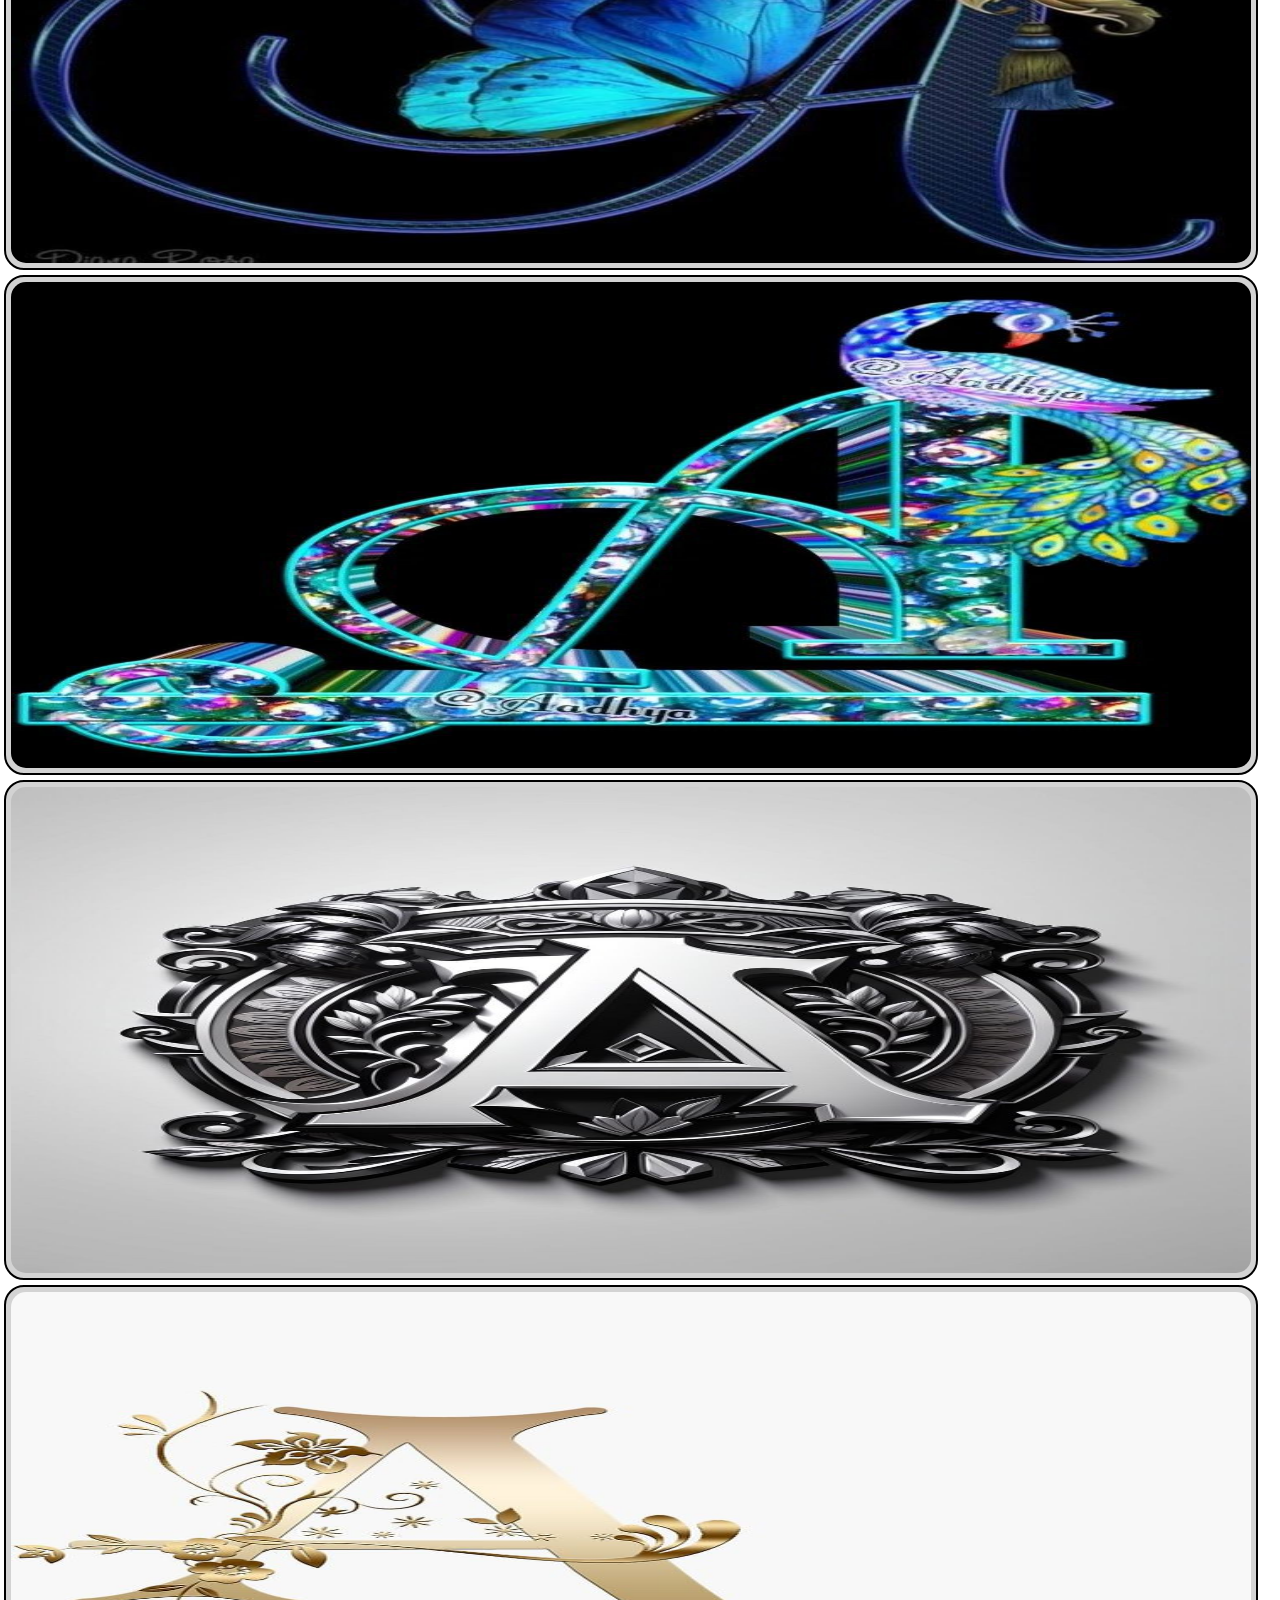
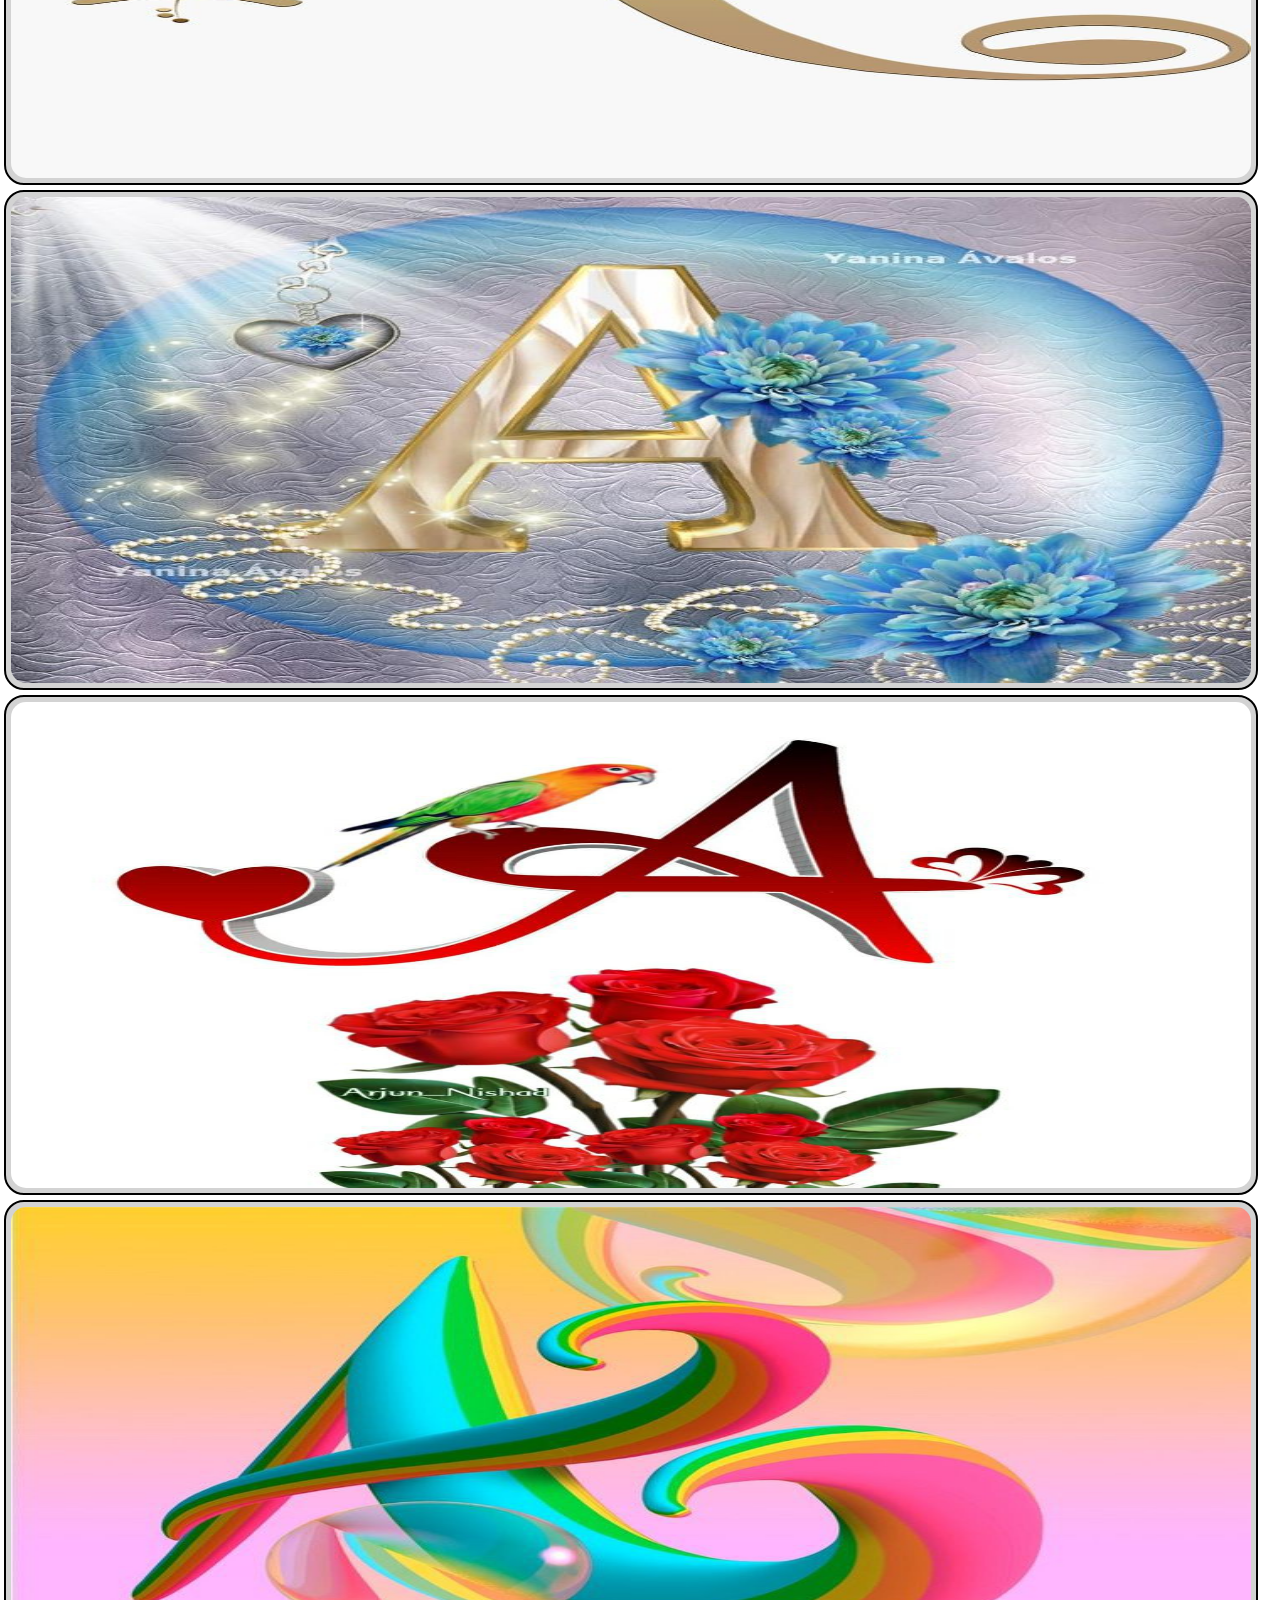
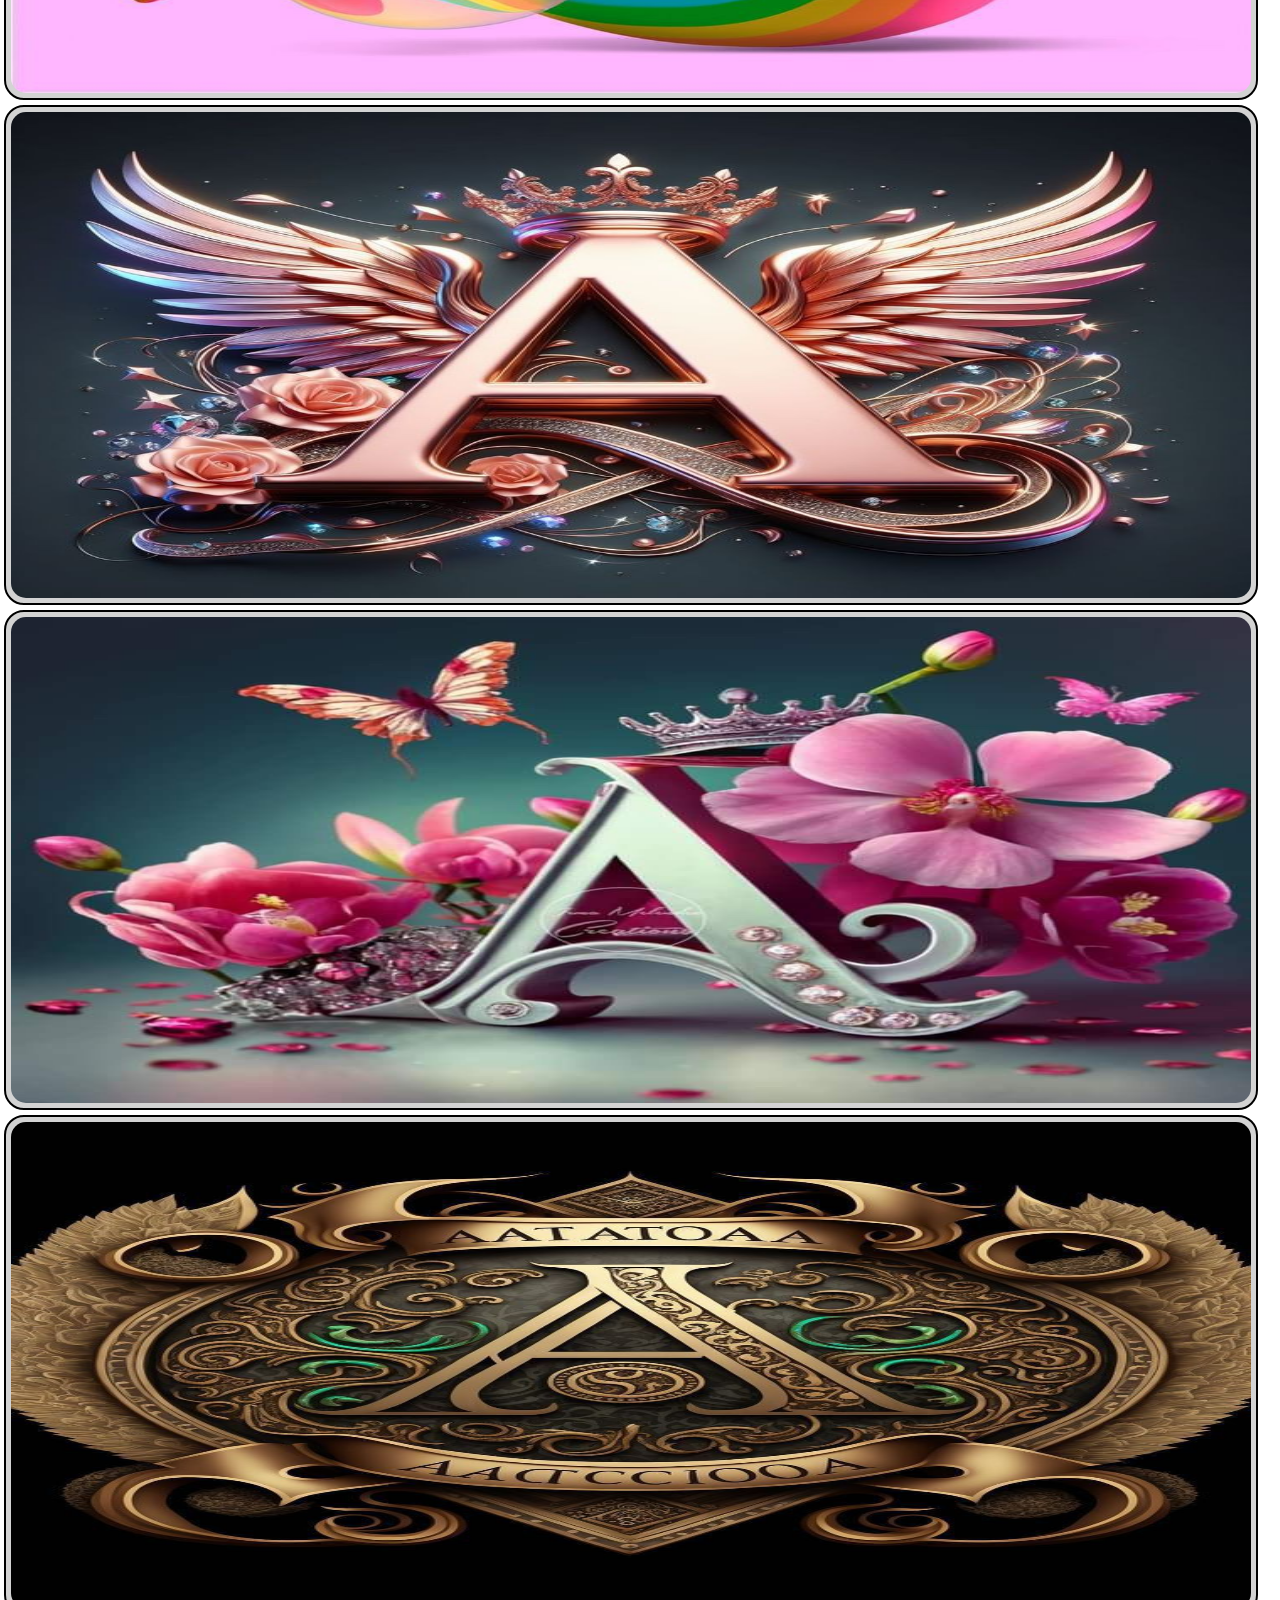
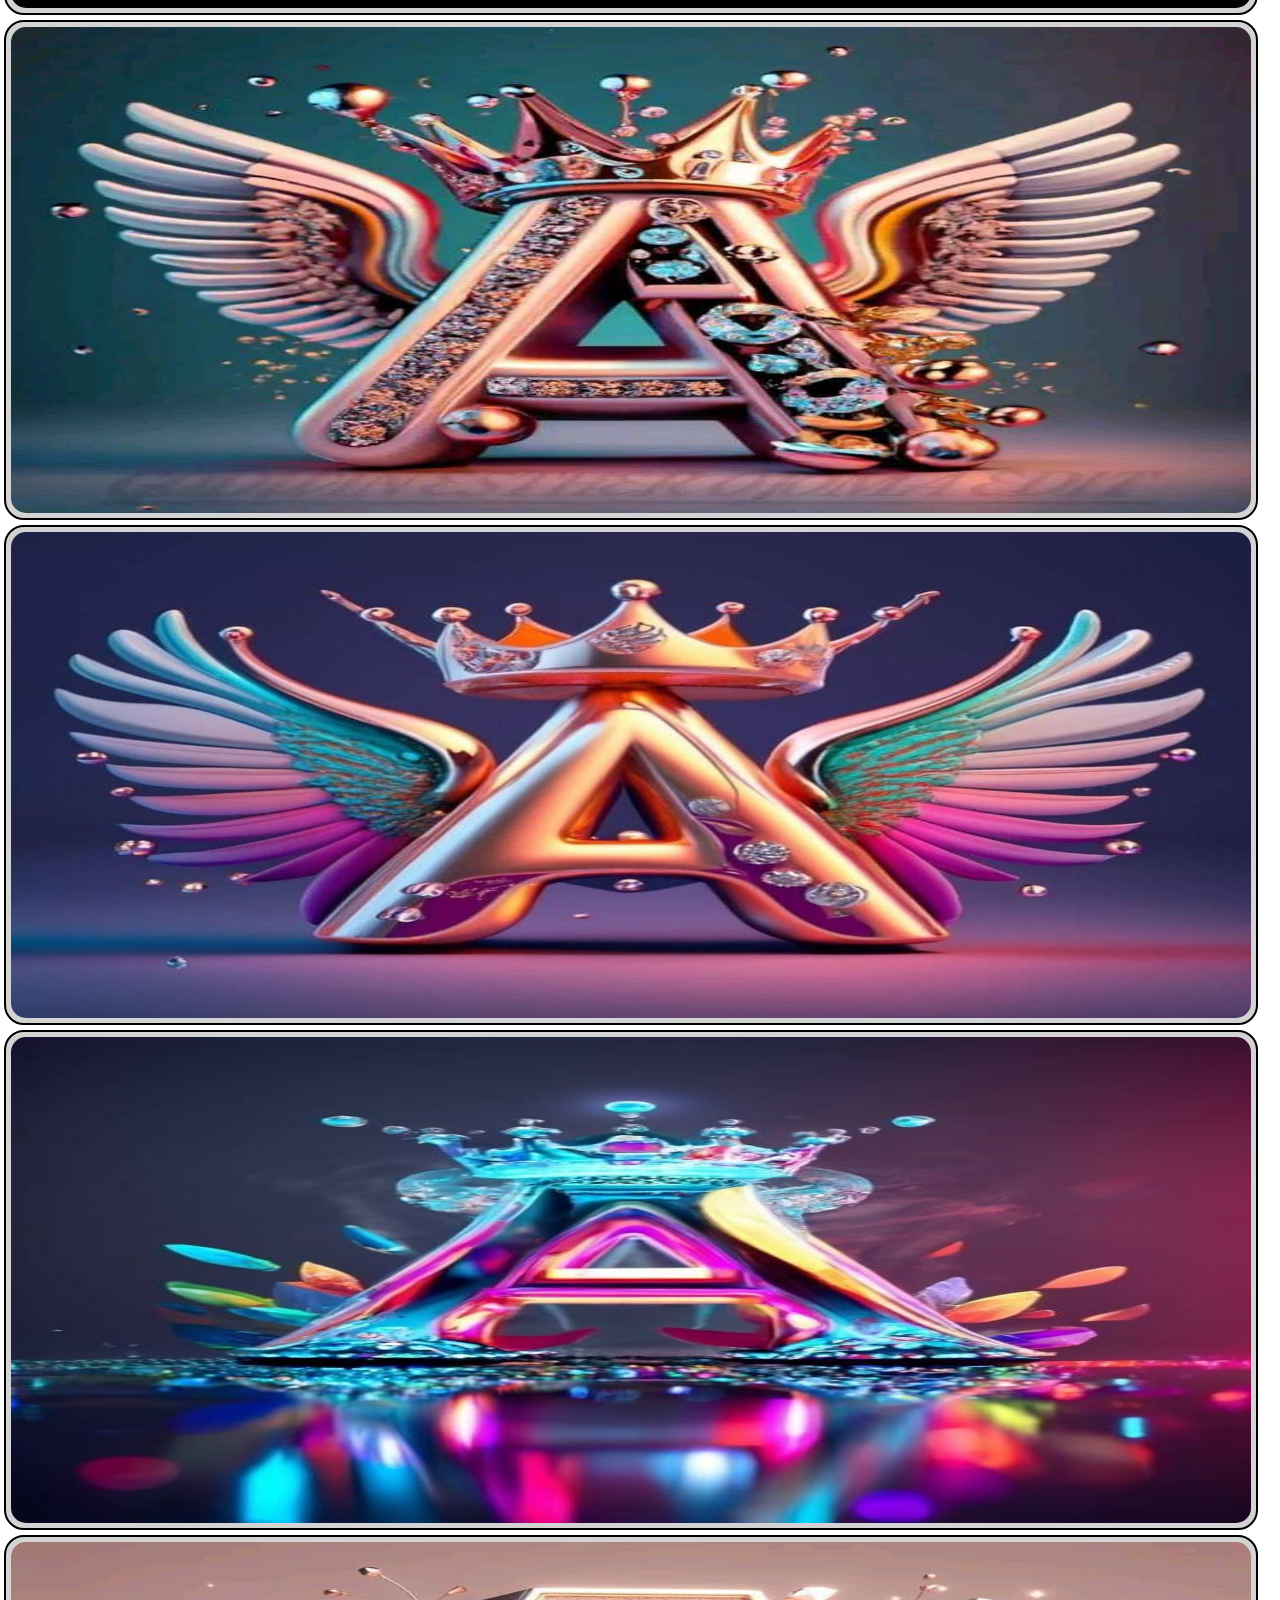
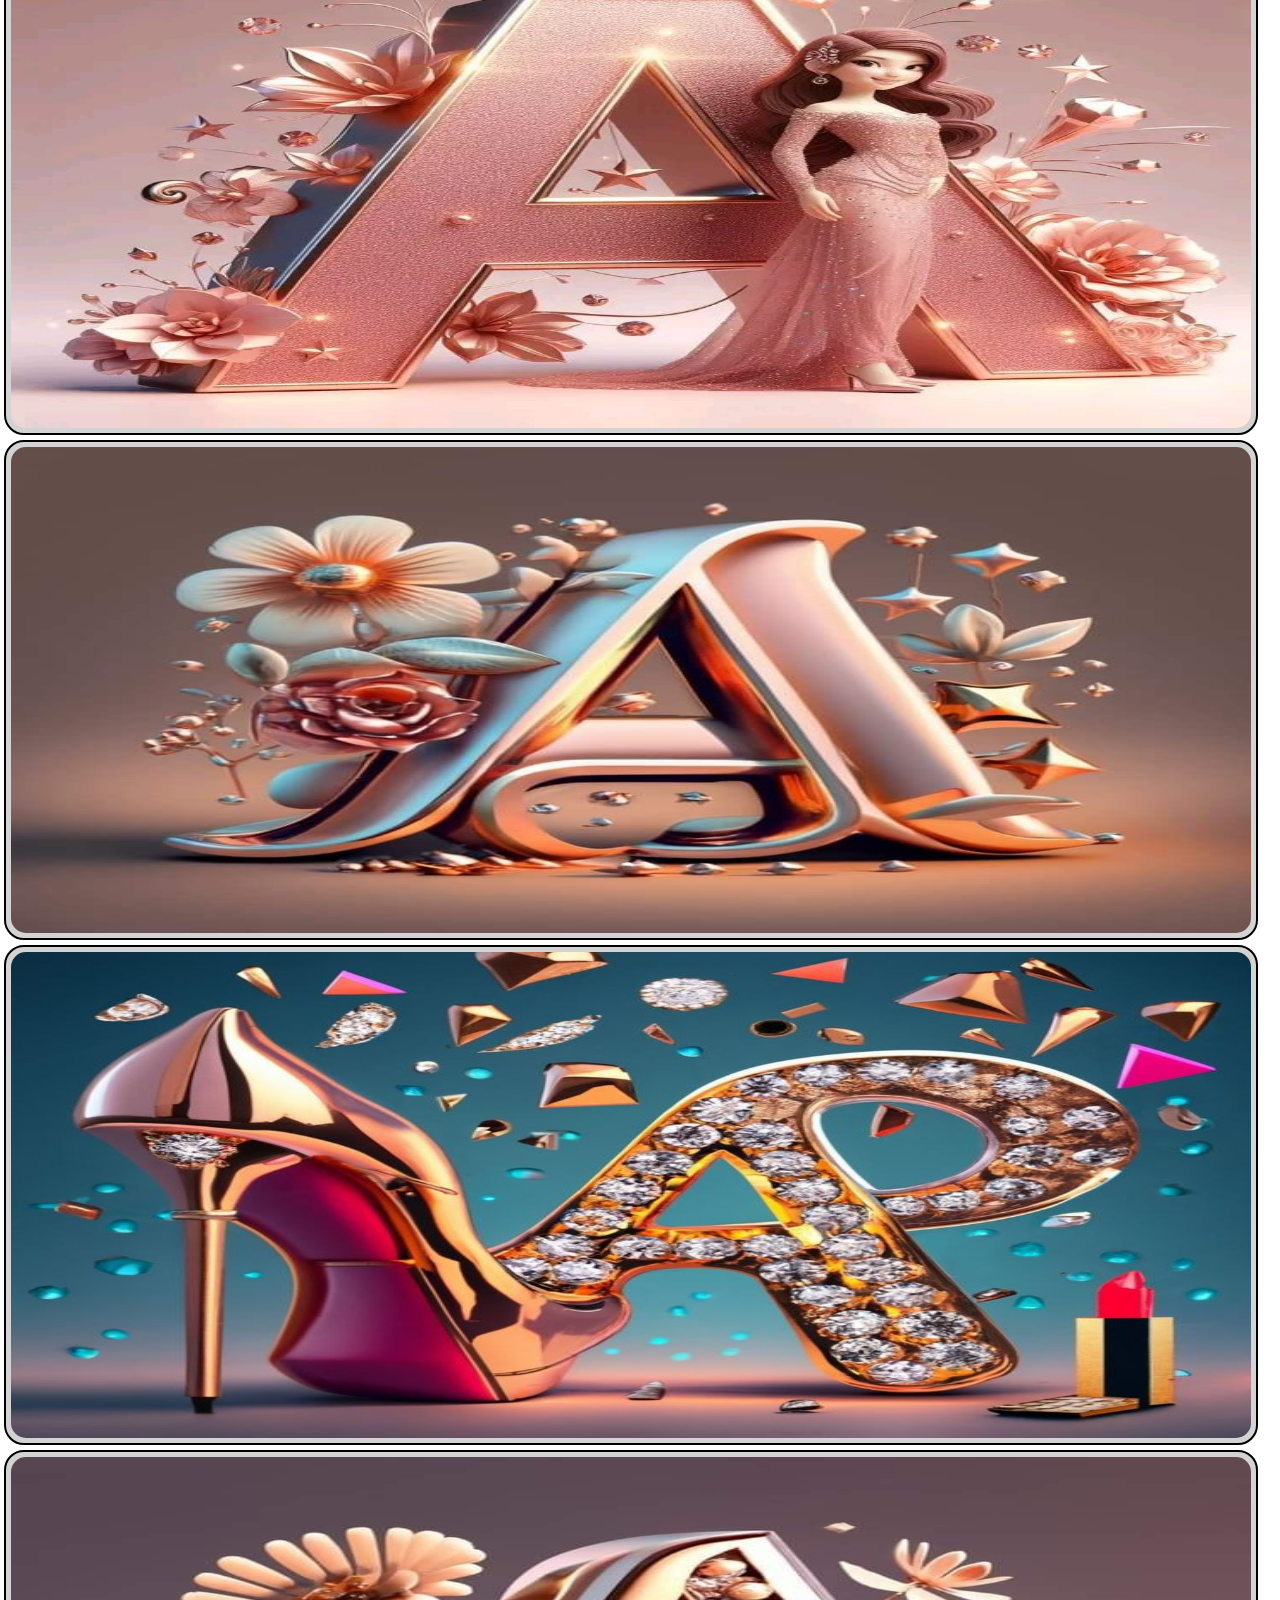
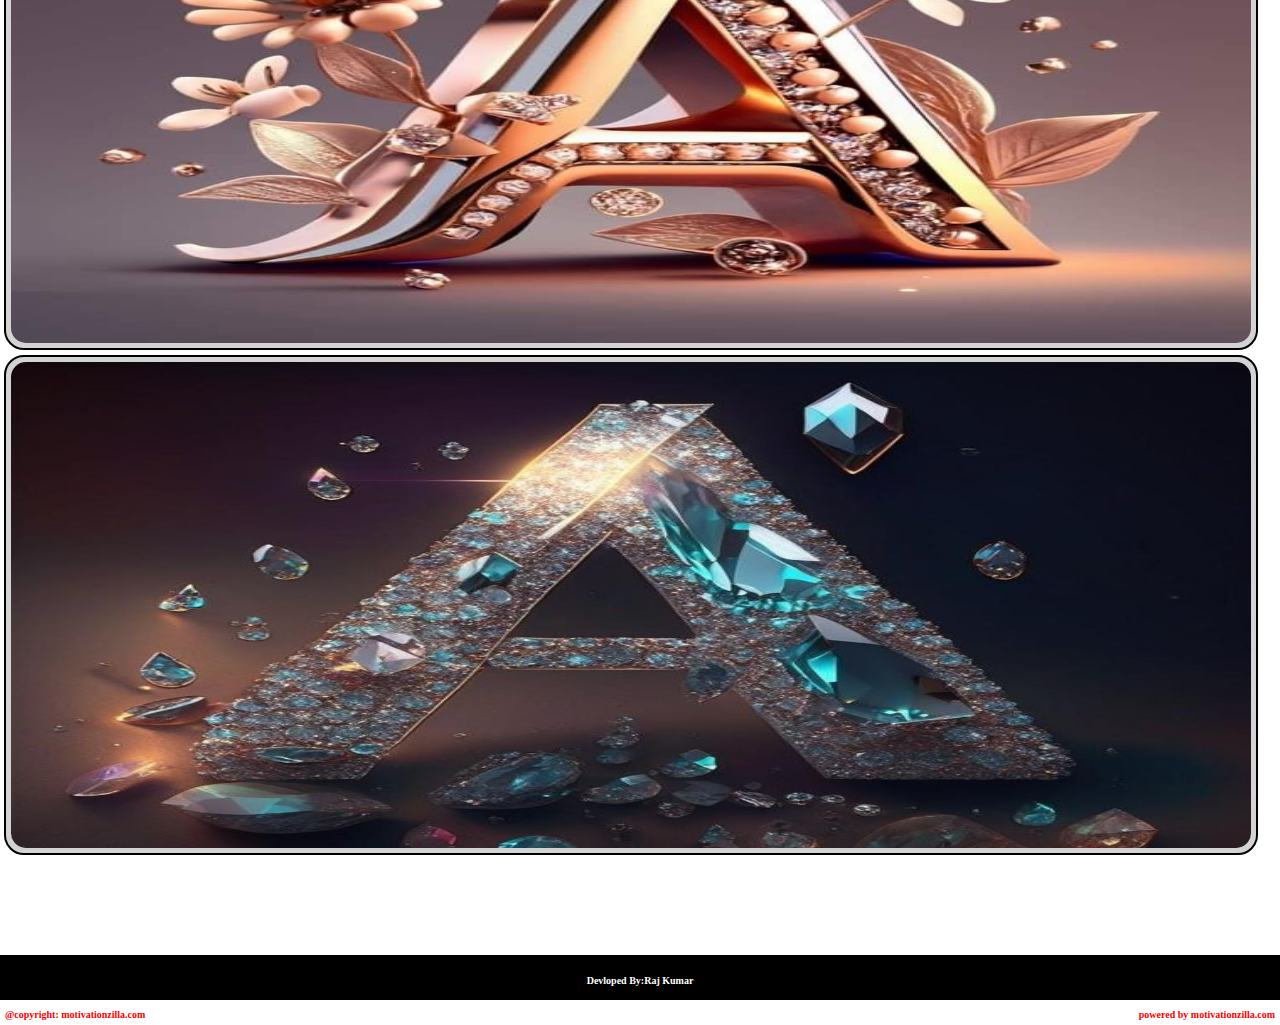
==== commit 4925b472: "Update a.html" ====
--- a/a.html
+++ b/a.html
@@ -119,7 +119,7 @@
       <center>
       
       <div id="box">
-    <a href="p1.jph" download="download">   <img id="image" src="p1.jpg">
+    <a href="aimg76.jph" download="download">   <img id="image" src="aimg76.jpg">
      </a></div>
 
 
@@ -214,4 +214,4 @@
     </footer>
     
   </body>
-</html>+</html>
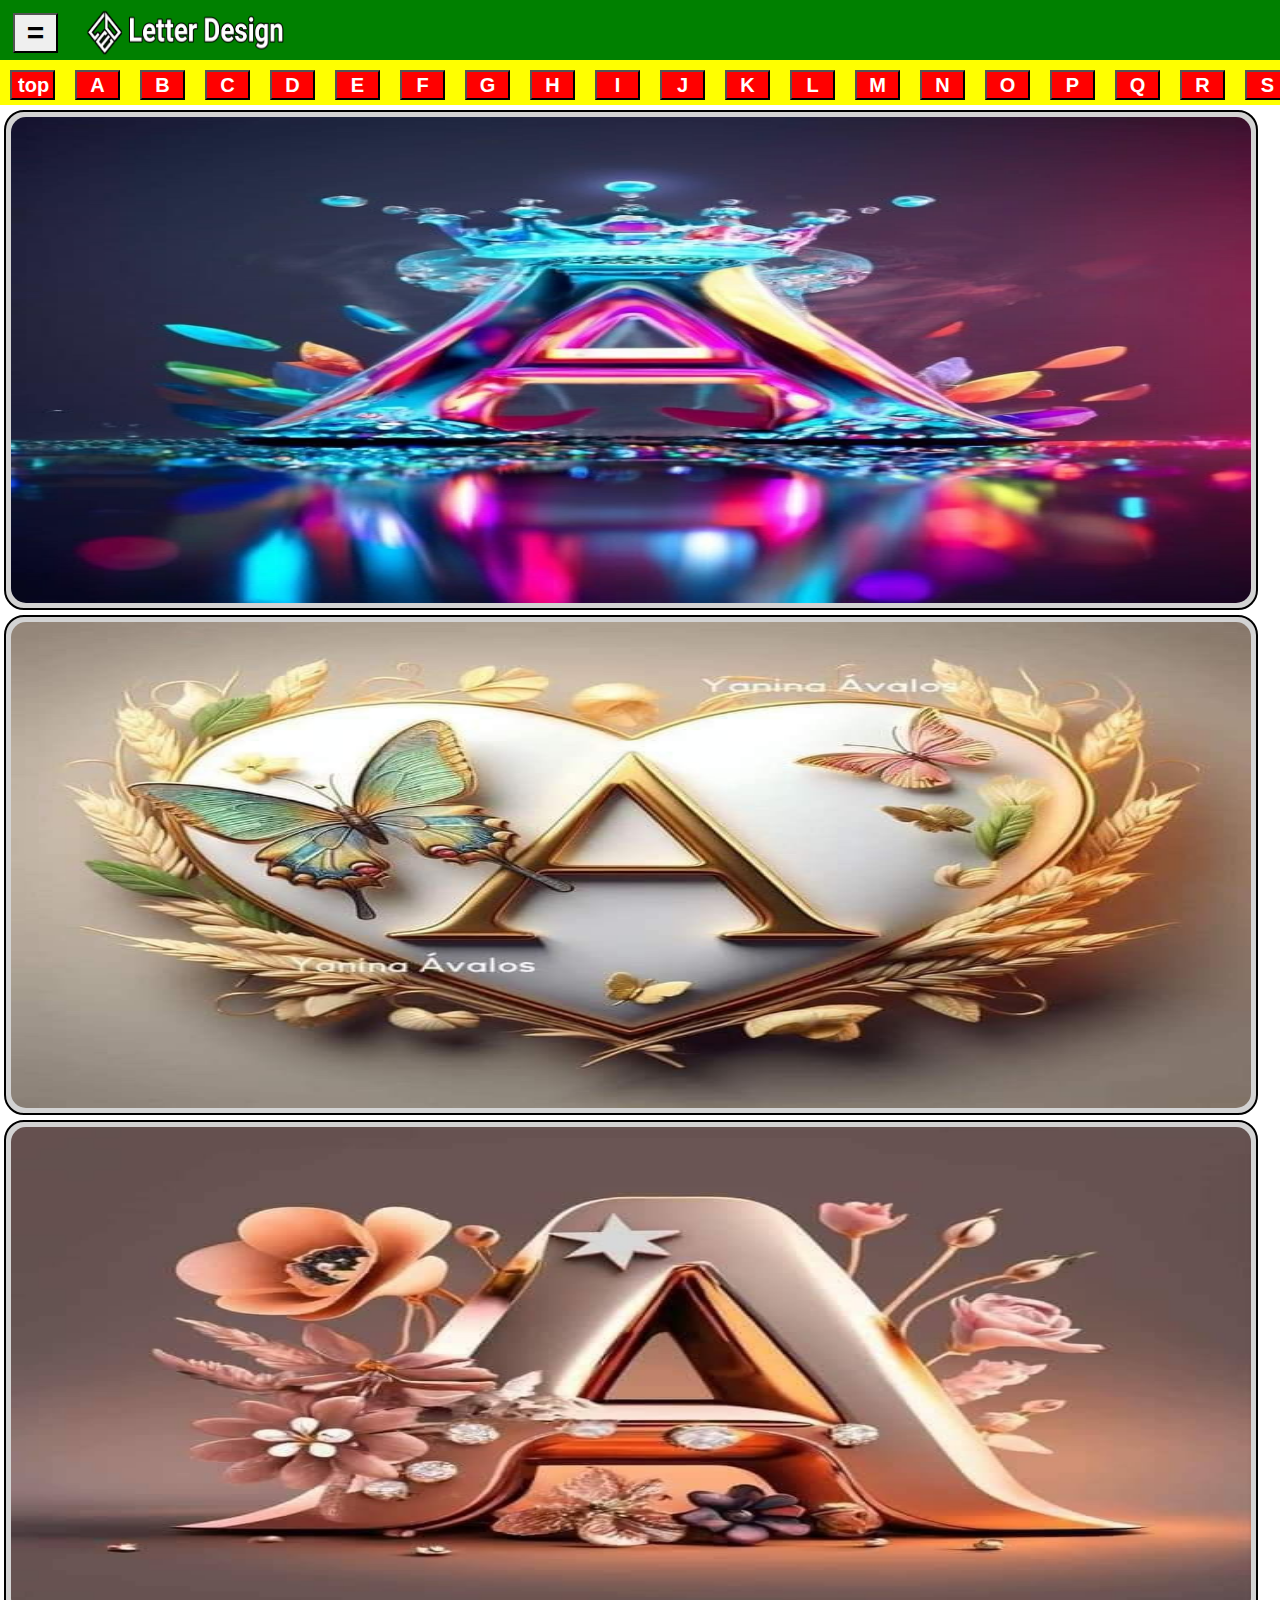
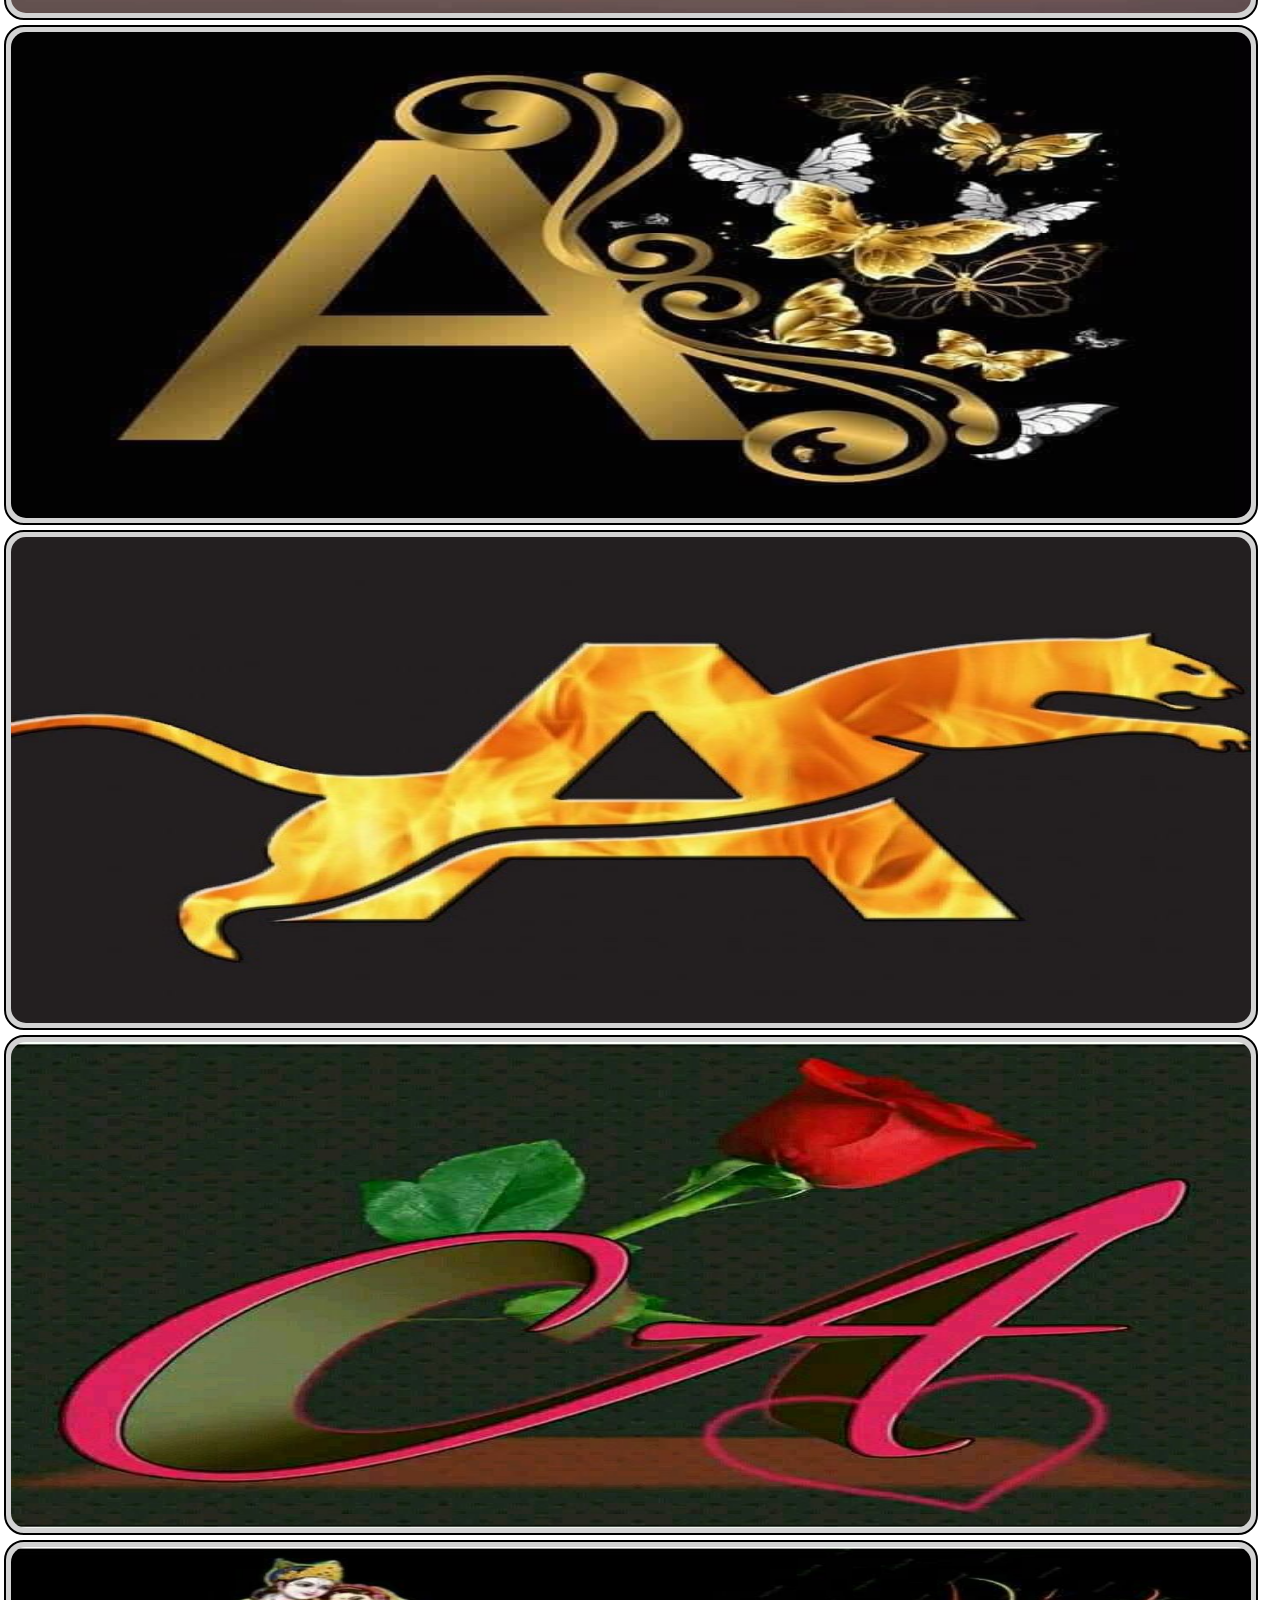
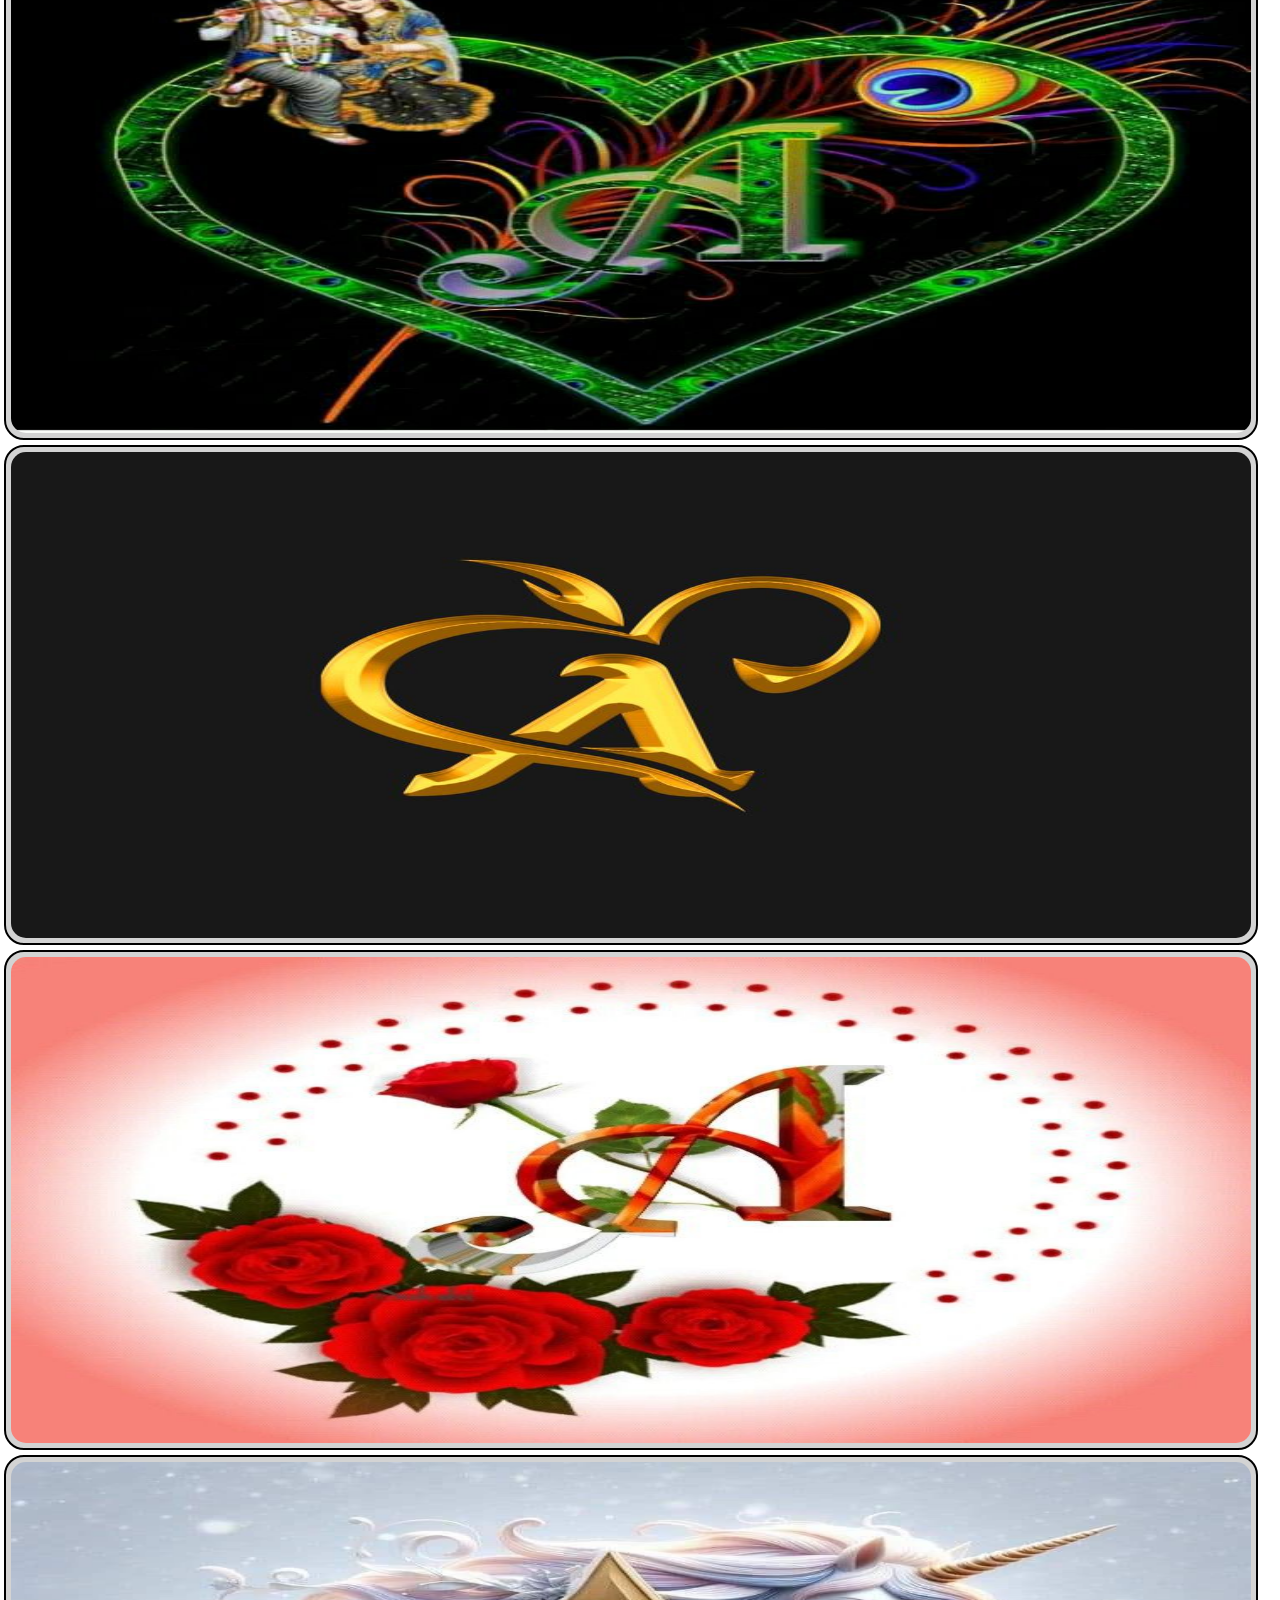
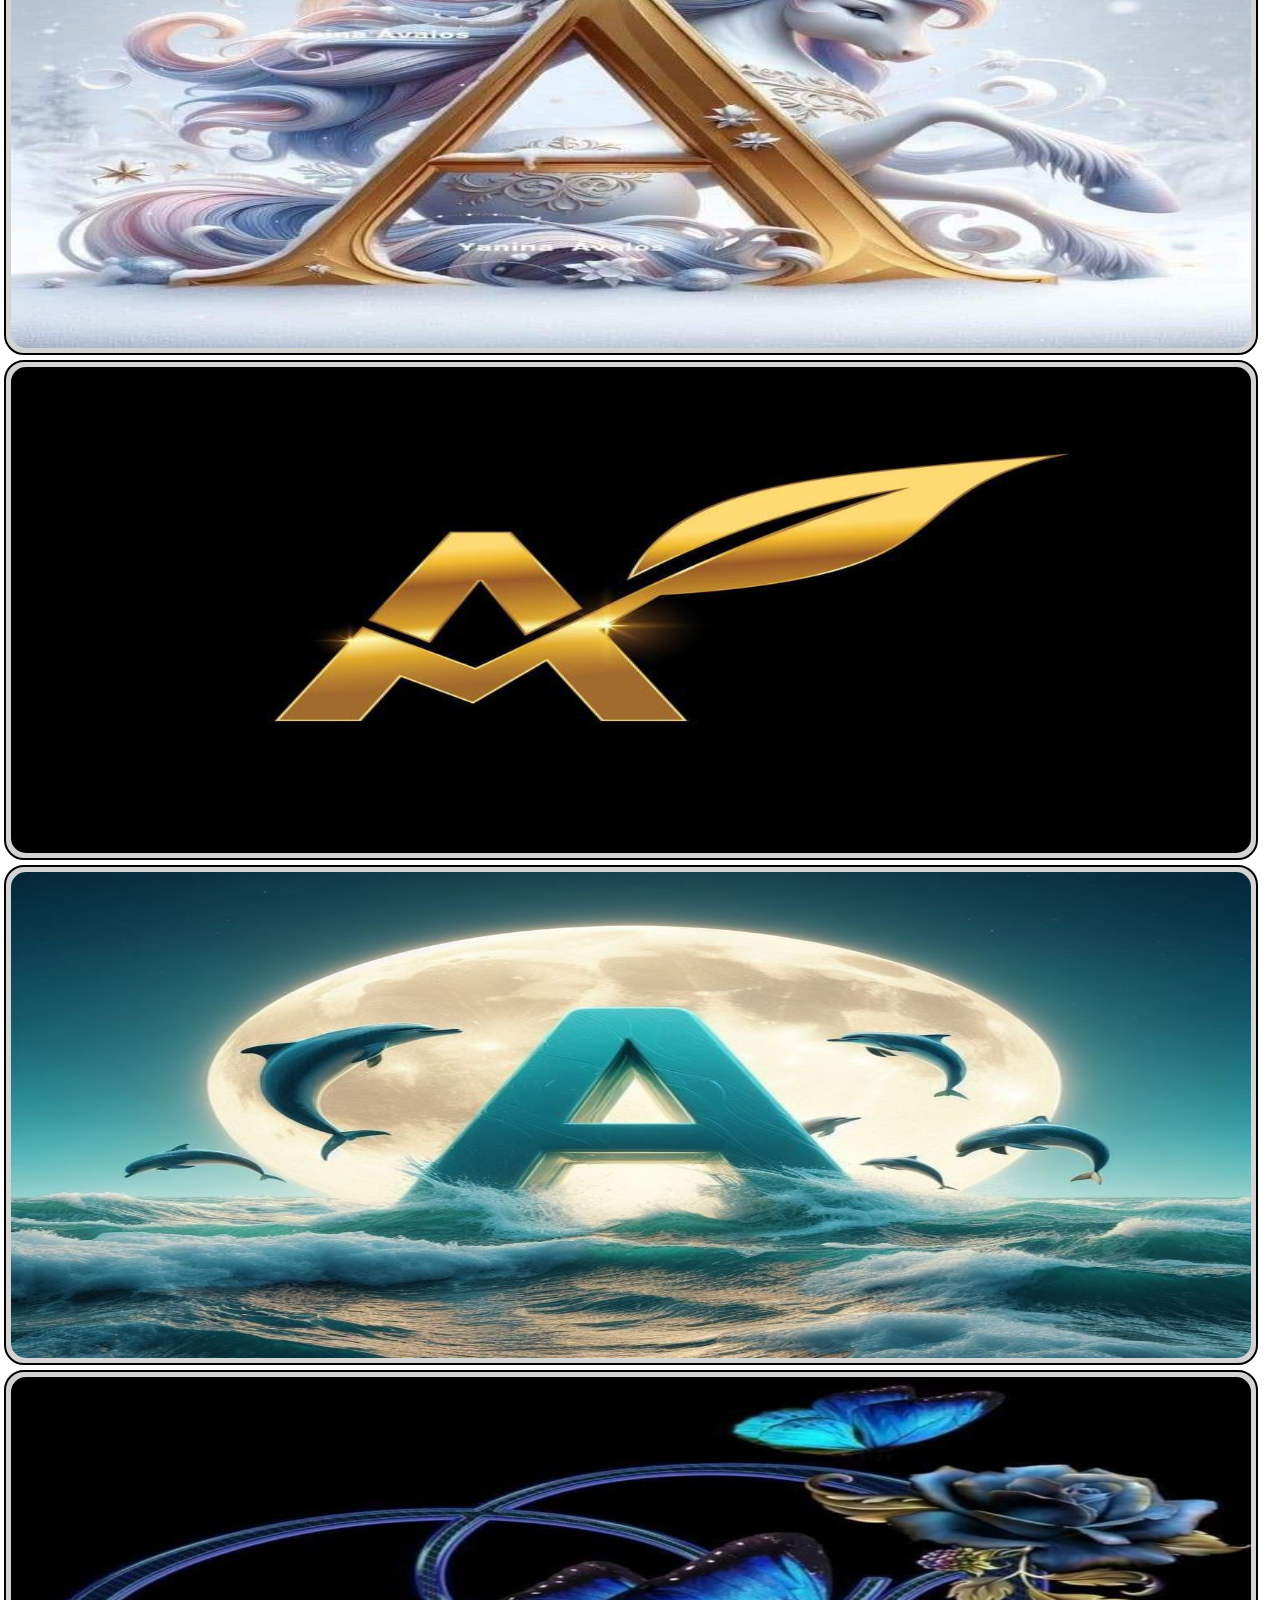
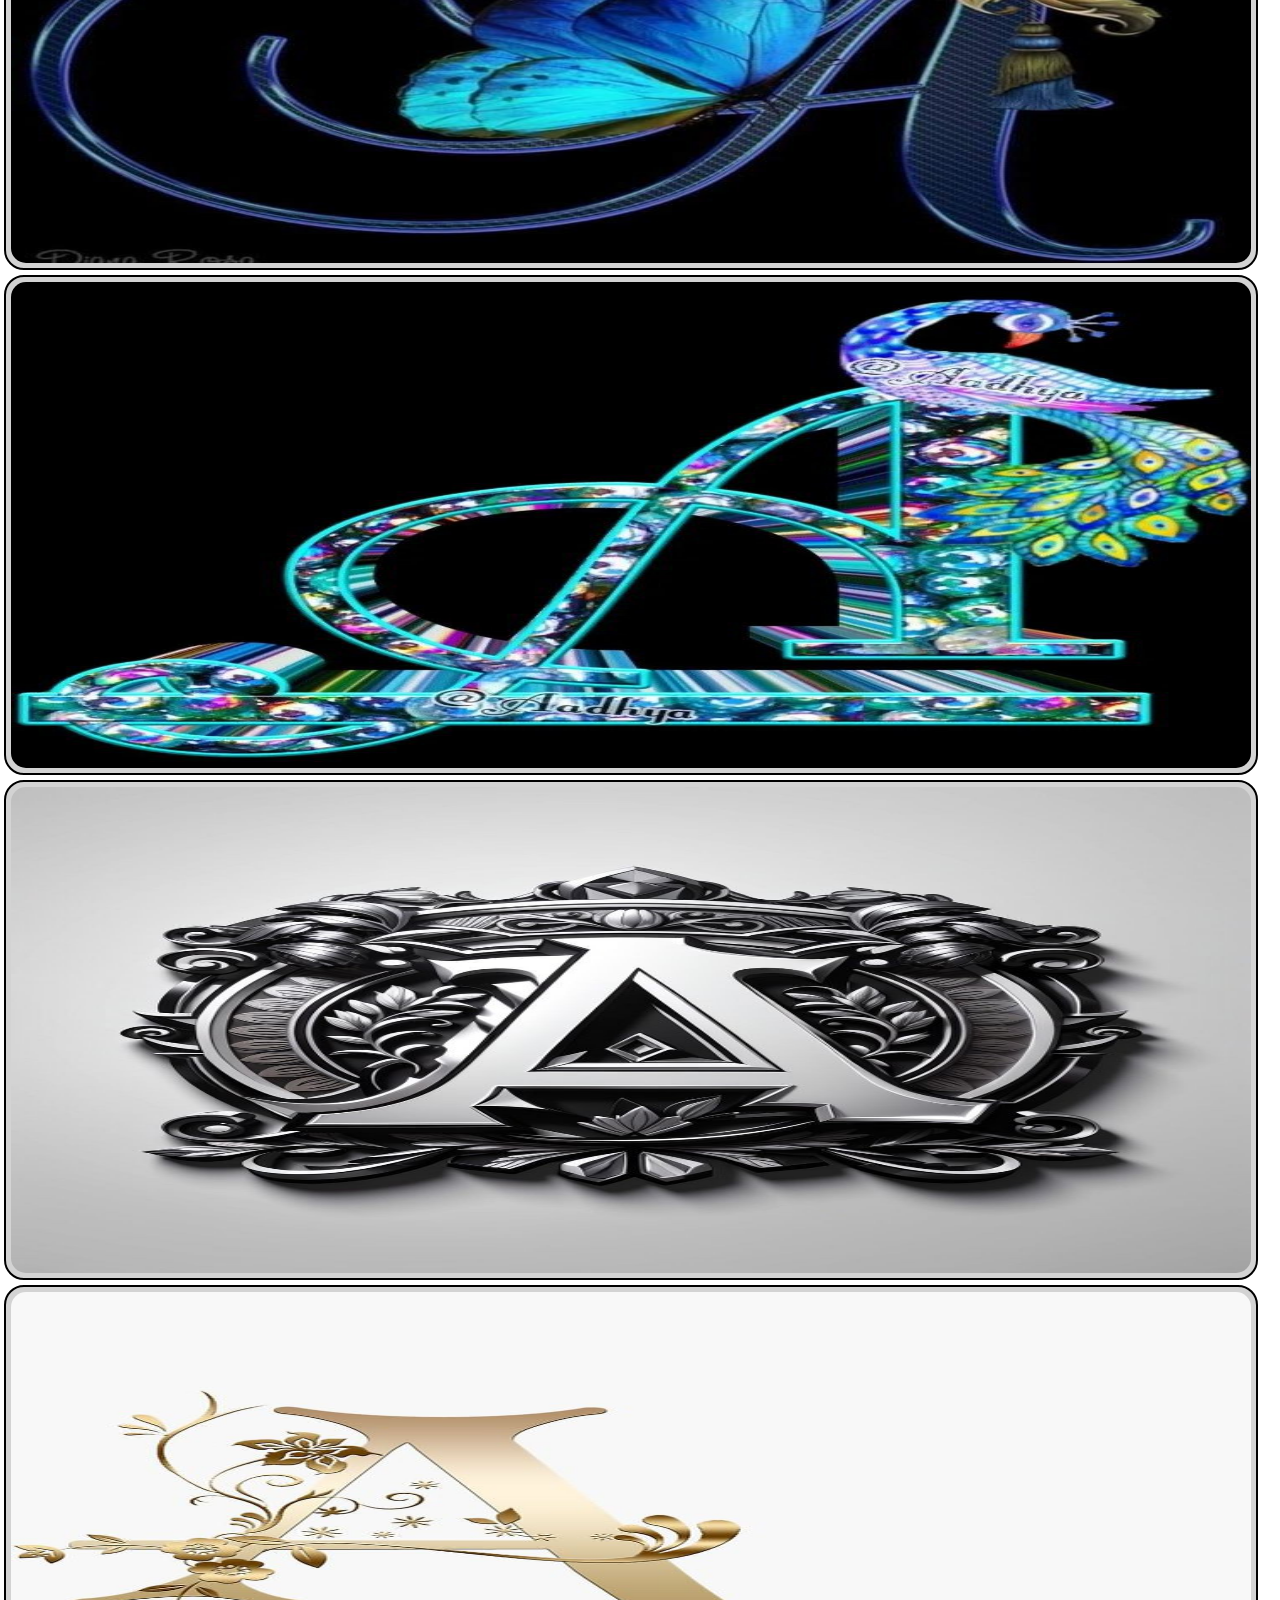
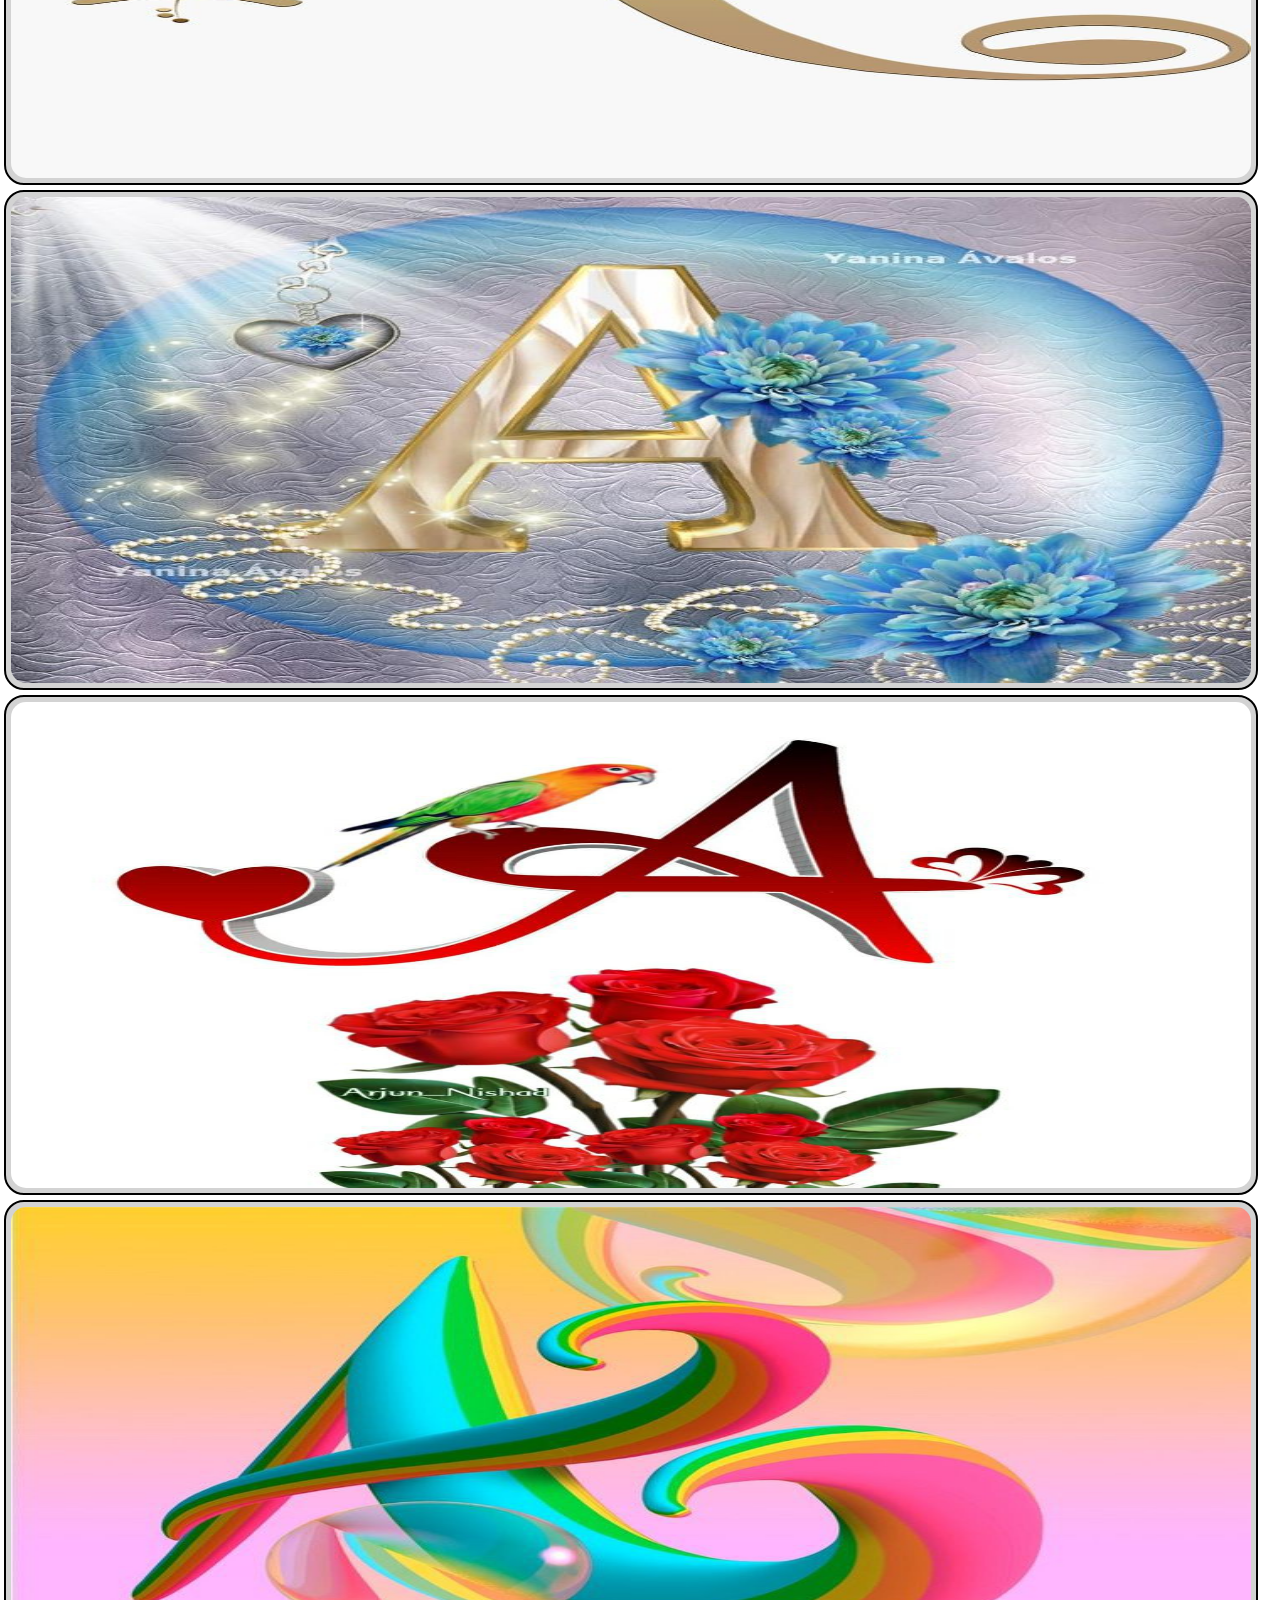
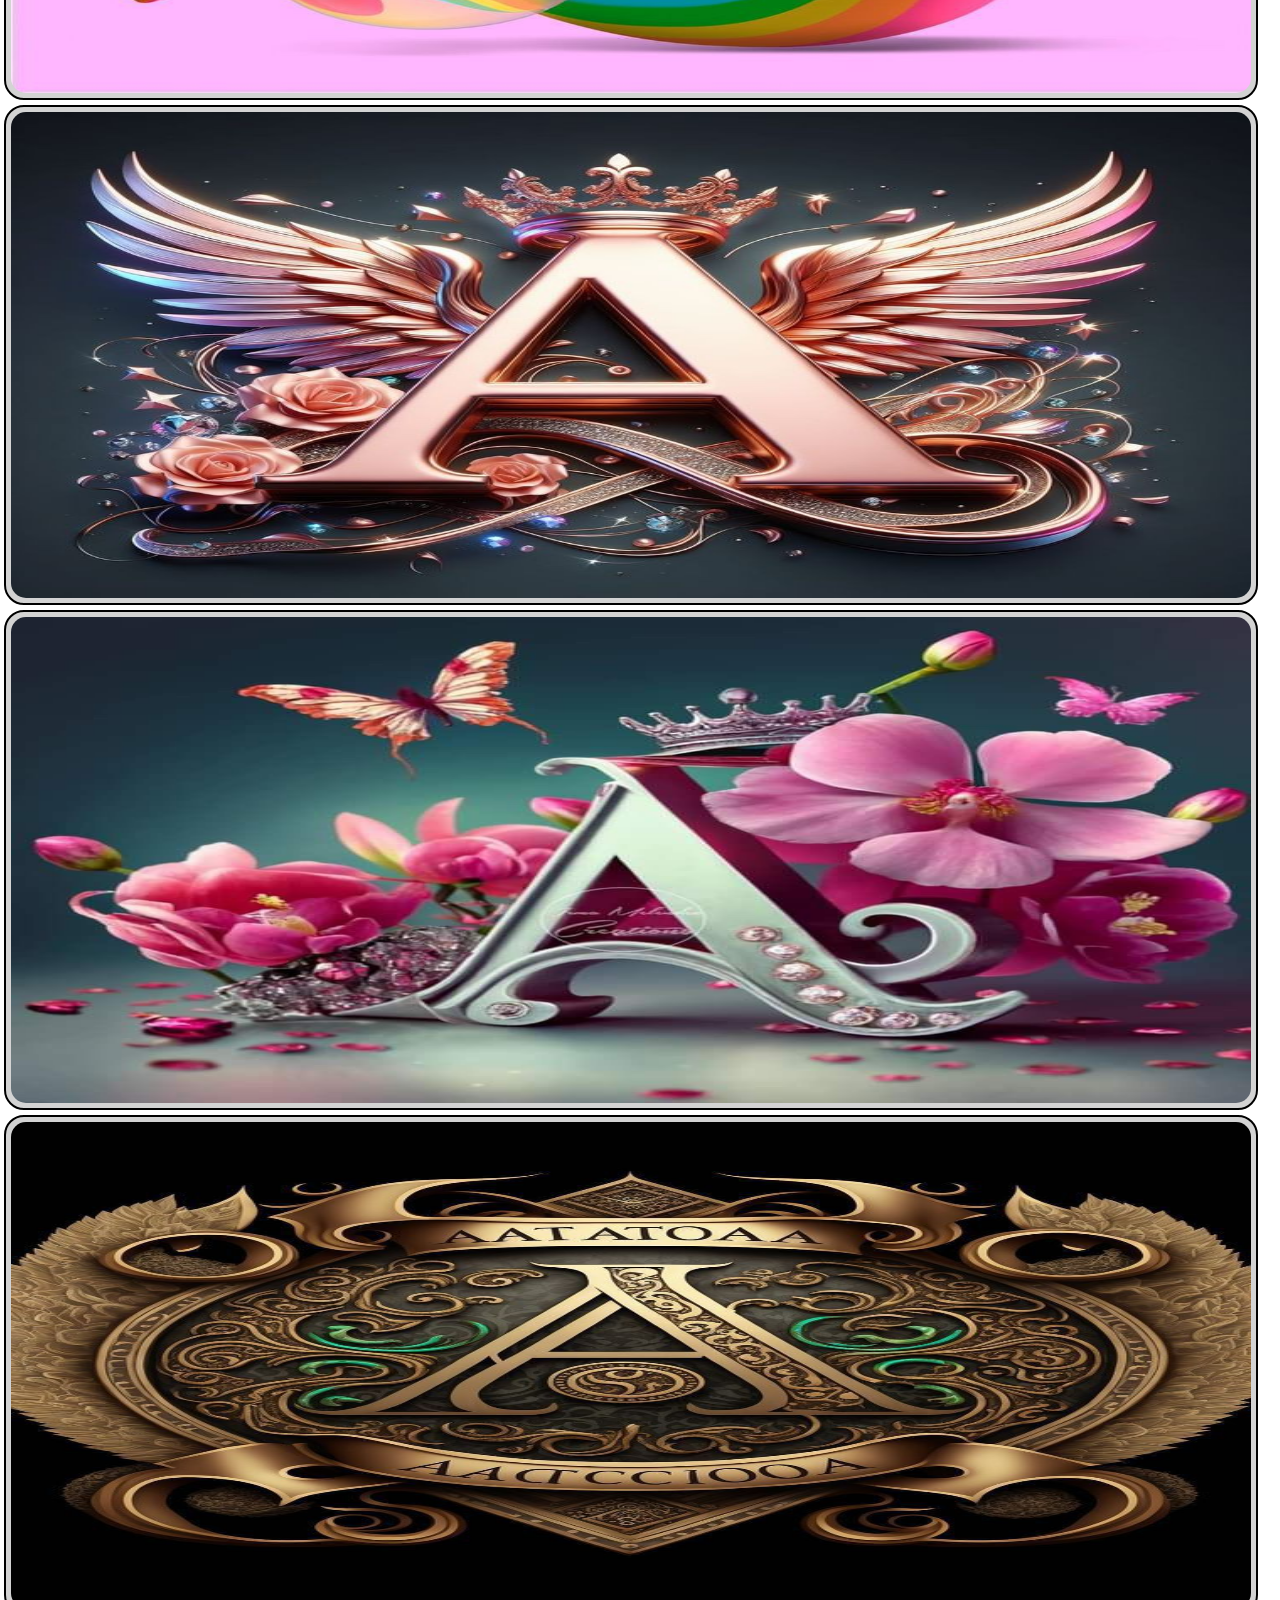
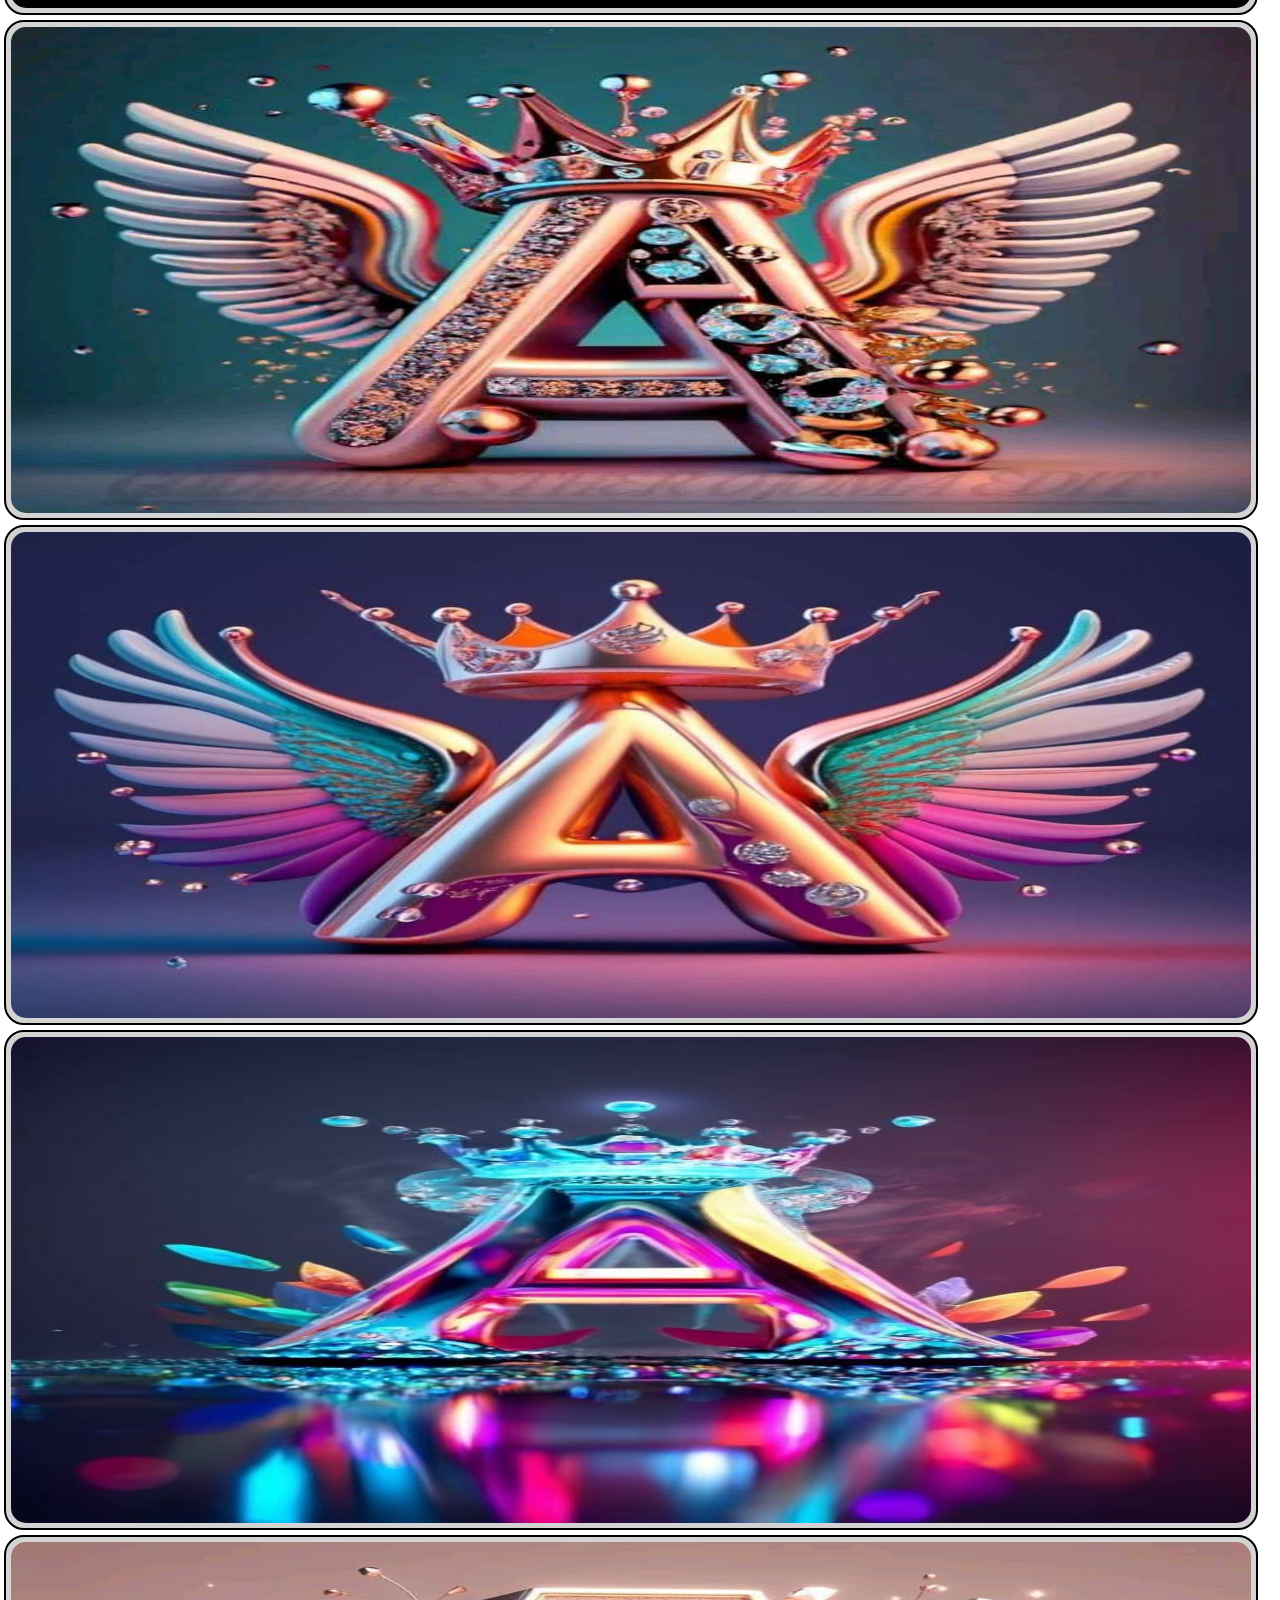
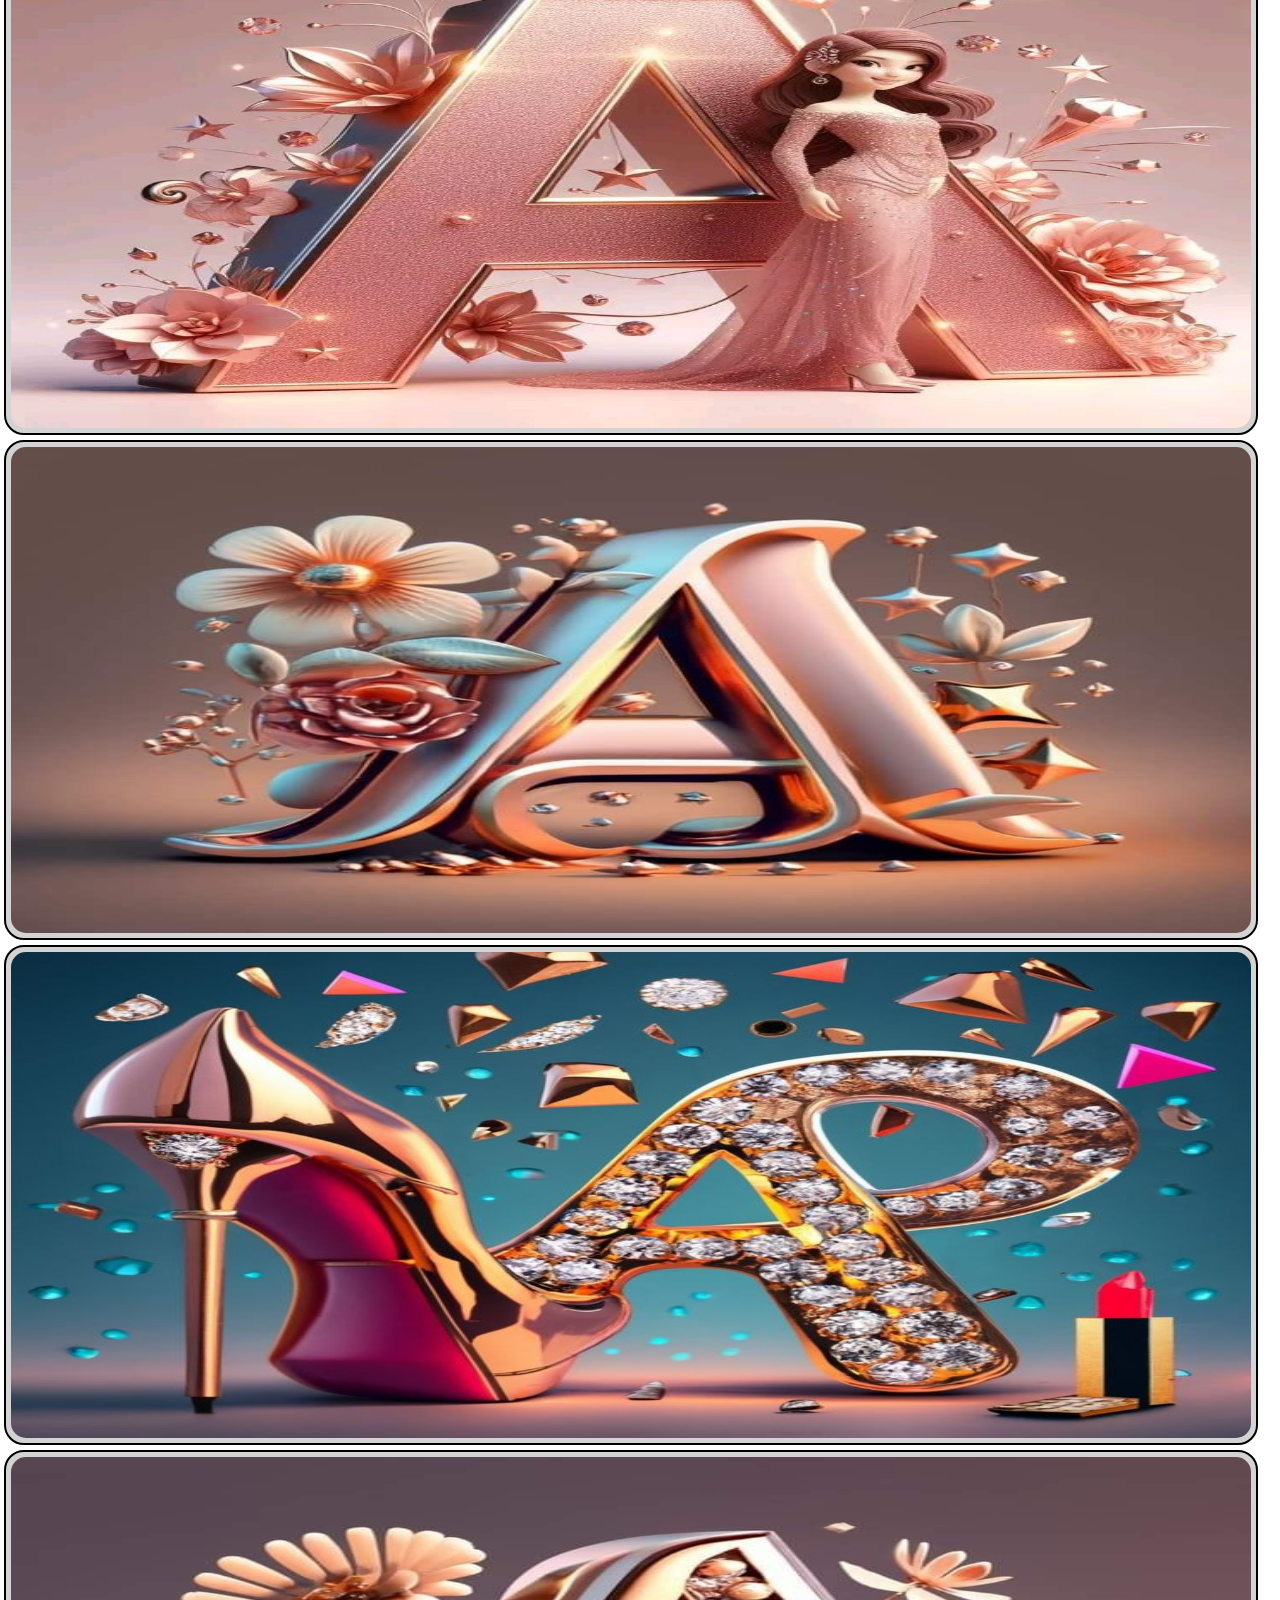
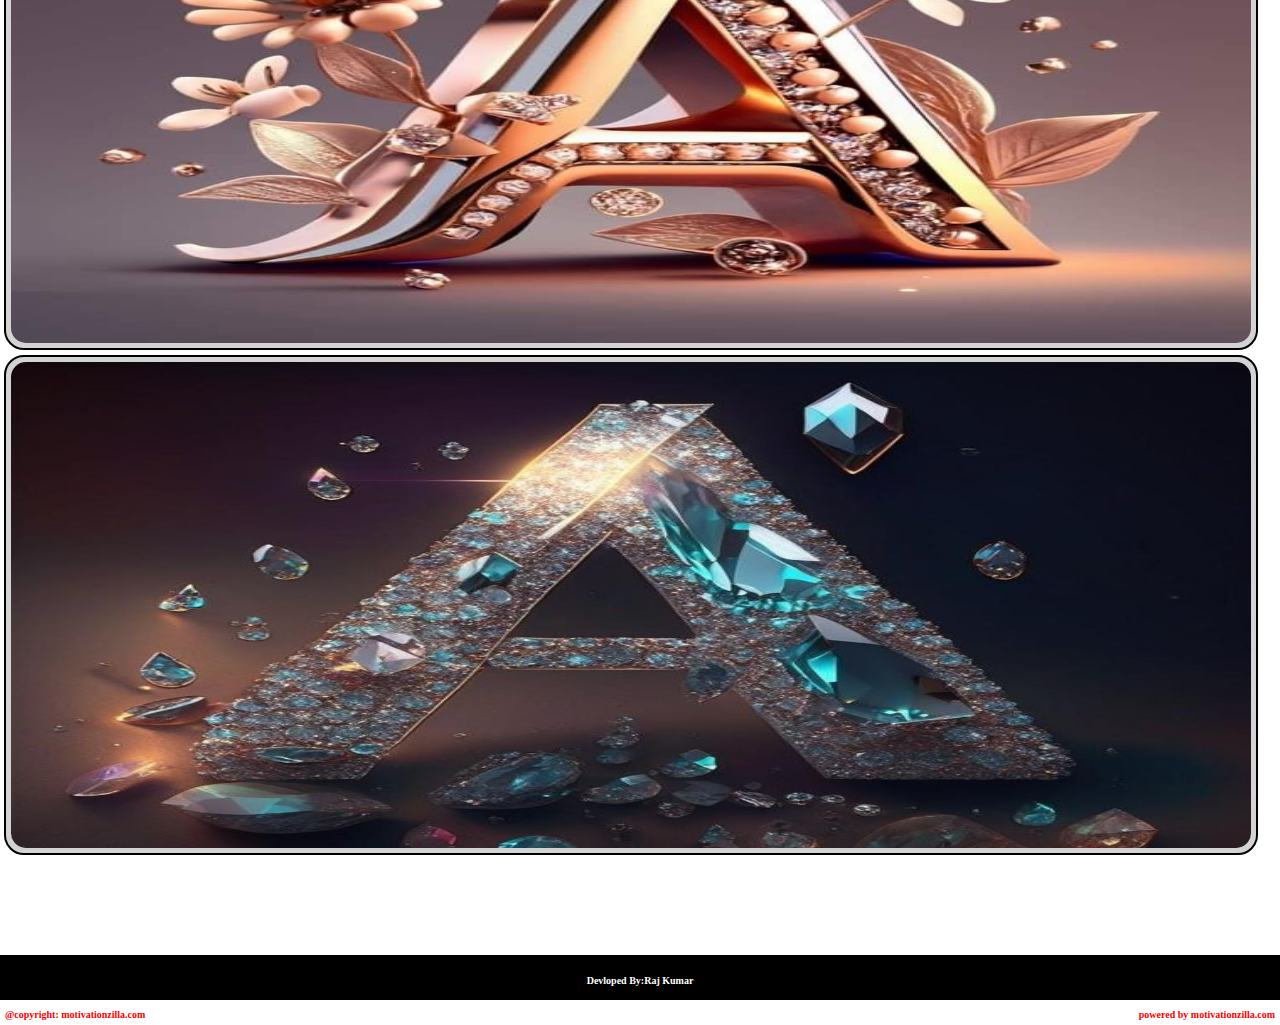
==== commit b65c4320: "Update a.html" ====
--- a/a.html
+++ b/a.html
@@ -47,6 +47,8 @@
         <center>
 
 <div id="heading">
+
+         <a href="index.html"><button id="top"> top </button></a> 
   
         <a href="a.html"><button id="top">A </button></a>
    
